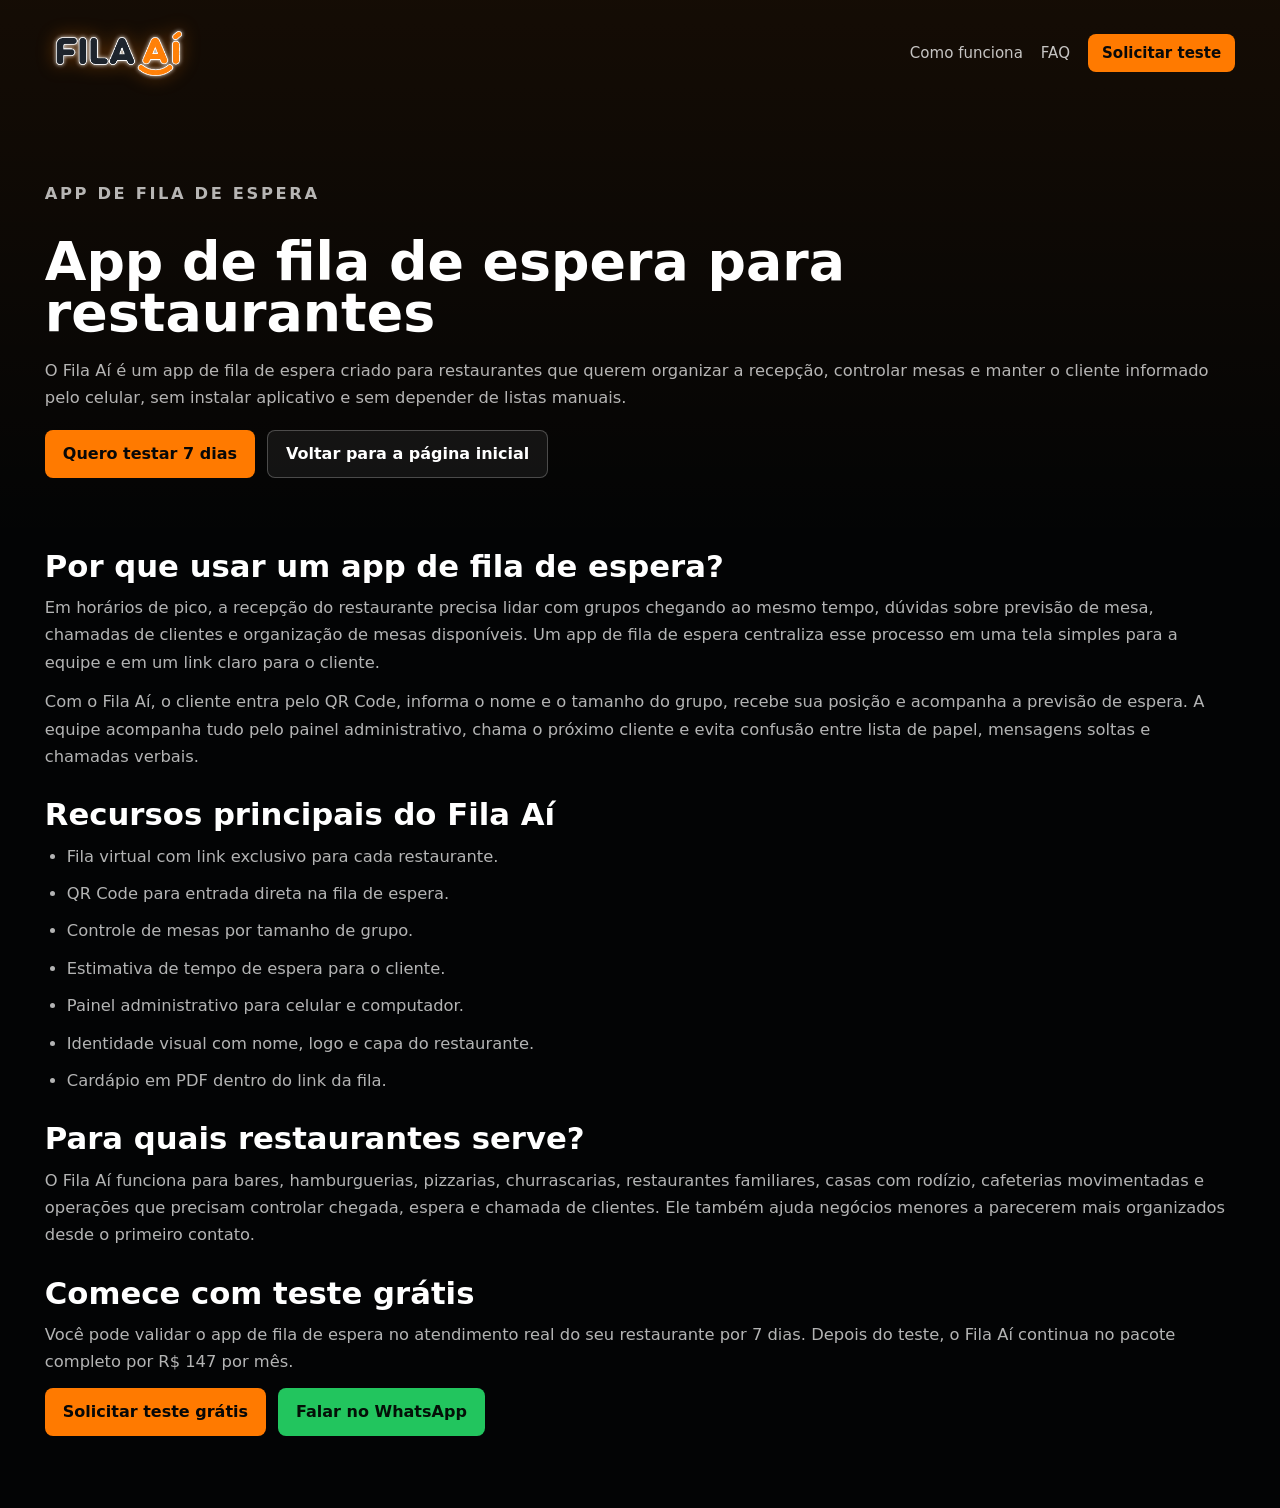
==== app-fila-de-espera/index.html @ 037b68cc "Publish SEO updates to GitHub Pages" ====
<!doctype html>
<html lang="pt-BR">
  <head>
    <meta charset="utf-8" />
    <meta name="viewport" content="width=device-width, initial-scale=1" />
    <title>App de Fila de Espera | Fila Aí para Restaurantes</title>
    <meta name="description" content="Conheça o Fila Aí, app de fila de espera para restaurantes com QR Code, fila virtual, controle de mesas e chamada do cliente pelo painel." />
    <meta name="theme-color" content="#050505" />
    <link rel="shortcut icon" href="/favicon.ico?v=icon-4" />
    <link rel="icon" type="image/png" sizes="32x32" href="/assets/icons/icon-32.png?v=icon-4" />
    <link rel="stylesheet" href="../styles.css?v=seo-1" />
  </head>
  <body>
    <main class="landing-shell">
      <nav class="landing-nav" aria-label="Navegação comercial">
        <a class="nav-brand-mark" href="../" aria-label="Fila Aí">
          <img src="../assets/fila-ai-wordmark-outline.png" alt="Fila Aí" />
        </a>
        <div>
          <a href="../#como-funciona">Como funciona</a>
          <a href="../#faq">FAQ</a>
          <a class="nav-cta" href="../#solicitar-teste">Solicitar teste</a>
        </div>
      </nav>

      <section class="landing-section seo-page-hero">
        <p class="landing-eyebrow">App de fila de espera</p>
        <h1>App de fila de espera para restaurantes</h1>
        <p>O Fila Aí é um app de fila de espera criado para restaurantes que querem organizar a recepção, controlar mesas e manter o cliente informado pelo celular, sem instalar aplicativo e sem depender de listas manuais.</p>
        <div class="hero-actions">
          <a class="landing-button primary" href="../#solicitar-teste">Quero testar 7 dias</a>
          <a class="landing-button secondary" href="../">Voltar para a página inicial</a>
        </div>
      </section>

      <section class="landing-section seo-page-content">
        <article>
          <h2>Por que usar um app de fila de espera?</h2>
          <p>Em horários de pico, a recepção do restaurante precisa lidar com grupos chegando ao mesmo tempo, dúvidas sobre previsão de mesa, chamadas de clientes e organização de mesas disponíveis. Um app de fila de espera centraliza esse processo em uma tela simples para a equipe e em um link claro para o cliente.</p>
          <p>Com o Fila Aí, o cliente entra pelo QR Code, informa o nome e o tamanho do grupo, recebe sua posição e acompanha a previsão de espera. A equipe acompanha tudo pelo painel administrativo, chama o próximo cliente e evita confusão entre lista de papel, mensagens soltas e chamadas verbais.</p>
        </article>
        <article>
          <h2>Recursos principais do Fila Aí</h2>
          <ul>
            <li>Fila virtual com link exclusivo para cada restaurante.</li>
            <li>QR Code para entrada direta na fila de espera.</li>
            <li>Controle de mesas por tamanho de grupo.</li>
            <li>Estimativa de tempo de espera para o cliente.</li>
            <li>Painel administrativo para celular e computador.</li>
            <li>Identidade visual com nome, logo e capa do restaurante.</li>
            <li>Cardápio em PDF dentro do link da fila.</li>
          </ul>
        </article>
        <article>
          <h2>Para quais restaurantes serve?</h2>
          <p>O Fila Aí funciona para bares, hamburguerias, pizzarias, churrascarias, restaurantes familiares, casas com rodízio, cafeterias movimentadas e operações que precisam controlar chegada, espera e chamada de clientes. Ele também ajuda negócios menores a parecerem mais organizados desde o primeiro contato.</p>
        </article>
        <article>
          <h2>Comece com teste grátis</h2>
          <p>Você pode validar o app de fila de espera no atendimento real do seu restaurante por 7 dias. Depois do teste, o Fila Aí continua no pacote completo por R$ 147 por mês.</p>
          <div class="seo-page-links">
            <a class="landing-button primary" href="../#solicitar-teste">Solicitar teste grátis</a>
            <a class="landing-button whatsapp" href="https://api.whatsapp.com/send?phone=5511943678179&text=Quero%20testar%20o%20FILA%20A%C3%8D%20no%20meu%20restaurante" target="_blank" rel="noreferrer">Falar no WhatsApp</a>
          </div>
        </article>
      </section>
    </main>
  </body>
</html>
---- styles.css ----
:root {
  color-scheme: light;
  --bg: #f4f7f6;
  --ink: #17211f;
  --muted: #66736f;
  --line: #dbe4e1;
  --panel: #ffffff;
  --brand: #0d6efd;
  --brand-dark: #084298;
  --brand-soft: #e7f0ff;
  --hero-accent: rgba(13, 110, 253, 0.62);
  --company-cover: url("https://images.unsplash.com/photo-1414235077428-338989a2e8c0?auto=format&fit=crop&w=1800&q=80");
  --success: #14824f;
  --success-soft: #dff8e9;
  --danger: #c73737;
  --danger-soft: #fff1f1;
  --shadow: 0 18px 50px rgba(23, 33, 31, 0.12);
  font-family: Inter, ui-sans-serif, system-ui, -apple-system, BlinkMacSystemFont, "Segoe UI", sans-serif;
}

html[data-theme="dark"] {
  color-scheme: dark;
  --bg: #05070b;
  --ink: #f8fafc;
  --muted: #a9b4c2;
  --line: #263244;
  --panel: #101722;
  --brand-soft: #0b2f6b;
  --success-soft: #082f20;
  --danger-soft: #320f13;
  --shadow: 0 18px 50px rgba(0, 0, 0, 0.42);
}

* {
  box-sizing: border-box;
}

[hidden] {
  display: none !important;
}

body {
  min-height: 100vh;
  margin: 0;
  background: var(--bg);
  color: var(--ink);
}

a {
  color: inherit;
  text-decoration: none;
}

button,
input,
select {
  font: inherit;
}

input[type="file"] {
  min-height: auto;
  border-style: dashed;
  padding: 11px;
  cursor: pointer;
  font-size: 0.88rem;
}

input[type="file"]::file-selector-button {
  min-height: 34px;
  margin-right: 10px;
  border: 0;
  border-radius: 8px;
  padding: 0 12px;
  background: var(--brand);
  color: #fff;
  font: inherit;
  font-weight: 850;
  cursor: pointer;
}

button {
  min-height: 44px;
  border: 0;
  border-radius: 8px;
  padding: 0 16px;
  cursor: pointer;
  color: var(--ink);
  background: var(--brand-soft);
  transition: transform 0.16s ease, box-shadow 0.16s ease, filter 0.16s ease;
}

button:hover {
  filter: brightness(0.97);
  transform: translateY(-1px);
}

button:disabled {
  cursor: not-allowed;
  opacity: 0.55;
}

input,
select {
  width: 100%;
  min-height: 46px;
  border: 1px solid var(--line);
  border-radius: 8px;
  padding: 10px 12px;
  background: var(--panel);
  color: var(--ink);
}

label {
  display: grid;
  gap: 8px;
  color: var(--muted);
  font-size: 0.92rem;
  font-weight: 650;
}

h1,
h2,
p {
  margin: 0;
}

h1 {
  font-size: clamp(2rem, 5vw, 4.8rem);
  line-height: 0.95;
  letter-spacing: 0;
}

h2 {
  font-size: 1.08rem;
}

.landing-shell {
  min-height: 100vh;
  background:
    linear-gradient(180deg, rgba(255, 122, 0, 0.07), transparent 36%),
    #030405;
  color: #fff;
}

.landing-nav,
.landing-section,
.landing-hero {
  width: min(1160px, calc(100% - 32px));
  margin: 0 auto;
}

.landing-nav {
  display: flex;
  align-items: center;
  justify-content: space-between;
  gap: 20px;
  padding: 22px 0;
}

.nav-brand-mark {
  display: inline-flex;
  width: clamp(104px, 12vw, 148px);
  align-items: center;
  flex: 0 0 auto;
}

.nav-brand-mark img {
  display: block;
  width: 100%;
  height: auto;
  filter:
    drop-shadow(0 0 2px rgba(255, 255, 255, 0.82))
    drop-shadow(0 0 9px rgba(255, 122, 0, 0.34));
}

.landing-eyebrow,
.featured-plan h3 {
  color: #ff7a00;
}

.landing-nav div {
  display: flex;
  align-items: center;
  gap: 18px;
  color: rgba(255, 255, 255, 0.76);
  font-size: 0.94rem;
}

.owner-link {
  color: rgba(255, 255, 255, 0.46);
  font-size: 0.82rem;
}

.nav-cta,
.landing-button {
  border-radius: 8px;
  font-weight: 850;
}

.nav-cta {
  padding: 10px 14px;
  background: #ff7a00;
  color: #090909;
}

.landing-hero {
  display: grid;
  grid-template-columns: minmax(0, 0.94fr) minmax(360px, 1.06fr);
  gap: 34px;
  align-items: center;
  min-height: min(760px, calc(100vh - 82px));
  padding: 42px 0 72px;
}

.hero-copy {
  display: grid;
  gap: 22px;
}

.mobile-hero-symbol {
  display: none;
}

.landing-eyebrow {
  text-transform: uppercase;
  letter-spacing: 0.16em;
  font-size: 0.74rem;
  font-weight: 900;
}

.hero-copy h1,
.final-cta h2 {
  max-width: 760px;
  font-size: clamp(2.7rem, 6.8vw, 6rem);
  line-height: 0.92;
  letter-spacing: 0;
}

.hero-copy p,
.split-section p,
.final-cta p {
  max-width: 650px;
  color: rgba(255, 255, 255, 0.72);
  font-size: 1.08rem;
  line-height: 1.65;
}

.hero-actions {
  display: flex;
  flex-wrap: wrap;
  gap: 12px;
}

.landing-button {
  display: inline-flex;
  min-height: 48px;
  align-items: center;
  justify-content: center;
  padding: 0 18px;
}

.landing-button.primary {
  background: #ff7a00;
  color: #070707;
}

.landing-button.secondary {
  border: 1px solid rgba(255, 255, 255, 0.24);
  background: rgba(255, 255, 255, 0.06);
  color: #fff;
}

.landing-button.whatsapp {
  background: #22c55e;
  color: #041007;
}

.hero-proof {
  display: flex;
  flex-wrap: wrap;
  gap: 10px;
}

.hero-proof span {
  border: 1px solid rgba(255, 122, 0, 0.35);
  border-radius: 999px;
  padding: 8px 11px;
  color: rgba(255, 255, 255, 0.8);
  font-size: 0.86rem;
}

.hero-media {
  position: relative;
  display: grid;
  gap: 10px;
  place-items: center;
  border: 0;
  border-radius: 0;
  overflow: visible;
  padding: 0;
  background: transparent;
  box-shadow: none;
}

.hero-media img {
  display: block;
  max-width: 100%;
  height: auto;
}

.brand-showcase::before {
  display: none;
}

.brand-wordmark-stage,
.brand-symbol-stage {
  position: relative;
  width: 100%;
}

.brand-wordmark-stage {
  z-index: 2;
}

.brand-symbol-stage {
  z-index: 1;
  width: min(72%, 390px);
  margin-top: -18px;
}

.brand-wordmark,
.brand-symbol {
  position: relative;
  z-index: 2;
  filter:
    drop-shadow(0 16px 24px rgba(0, 0, 0, 0.42))
    drop-shadow(0 0 2px rgba(255, 255, 255, 0.56));
}

.brand-wordmark {
  filter:
    drop-shadow(0 18px 26px rgba(0, 0, 0, 0.46))
    drop-shadow(0 0 3px rgba(255, 255, 255, 0.72))
    drop-shadow(0 0 12px rgba(255, 122, 0, 0.18));
}

@media (min-width: 761px) {
  .landing-nav,
  .landing-section,
  .landing-hero {
    width: min(1320px, calc(100% - clamp(48px, 7vw, 132px)));
  }

  .landing-nav {
    min-height: 88px;
    padding: clamp(18px, 2.2vh, 28px) 0;
  }

  .landing-hero {
    grid-template-columns: minmax(410px, 0.92fr) minmax(430px, 1.08fr);
    gap: clamp(38px, 5.4vw, 86px);
    min-height: calc(100svh - 88px);
    padding: clamp(18px, 3vh, 46px) 0 clamp(42px, 6vh, 78px);
  }

  .hero-copy {
    align-content: center;
  }

  .hero-copy h1 {
    font-size: clamp(3.45rem, 5.1vw, 6.25rem);
  }

  .hero-copy p {
    max-width: 690px;
  }

  .hero-media {
    width: min(100%, 650px);
    justify-self: center;
  }

  .brand-symbol-stage {
    width: min(70%, 400px);
  }
}

@media (min-width: 1440px) {
  .landing-nav,
  .landing-section,
  .landing-hero {
    width: min(1420px, calc(100% - 144px));
  }

  .landing-hero {
    grid-template-columns: minmax(500px, 0.9fr) minmax(520px, 1.1fr);
  }
}

@media (min-width: 761px) and (max-height: 760px) {
  .landing-nav {
    min-height: 72px;
    padding: 14px 0;
  }

  .landing-hero {
    min-height: calc(100svh - 72px);
    padding: 14px 0 38px;
  }

  .hero-copy {
    gap: 16px;
  }

  .hero-copy h1 {
    font-size: clamp(3rem, 4.6vw, 5.2rem);
  }

  .hero-copy p {
    font-size: 1rem;
    line-height: 1.55;
  }

  .hero-proof span {
    padding: 7px 10px;
  }

  .hero-media {
    width: min(100%, 560px);
  }
}

.landing-section {
  padding: 72px 0;
}

.feature-band,
.pricing-grid,
.dashboard-preview {
  display: grid;
  grid-template-columns: repeat(3, minmax(0, 1fr));
  gap: 16px;
}

.seo-intro {
  display: grid;
  grid-template-columns: 0.72fr 1.28fr;
  gap: 28px;
  align-items: start;
  border-top: 1px solid rgba(255, 255, 255, 0.1);
  border-bottom: 1px solid rgba(255, 255, 255, 0.1);
}

.seo-intro h2,
.seo-content h2,
.faq-section h2,
.seo-page-hero h1 {
  margin-top: 10px;
  font-size: clamp(2rem, 4.2vw, 4.3rem);
  line-height: 0.96;
}

.seo-intro p,
.seo-content .section-heading p,
.faq-section .section-heading p,
.seo-page-hero p,
.seo-page-content p,
.seo-page-content li {
  color: rgba(255, 255, 255, 0.7);
  font-size: 1.02rem;
  line-height: 1.68;
}

.feature-band article,
.pricing-grid article,
.brand-grid article,
.demo-grid article,
.preview-card,
.seo-content-grid article {
  border: 1px solid rgba(255, 255, 255, 0.11);
  border-radius: 8px;
  padding: 24px;
  background: rgba(255, 255, 255, 0.055);
}

.feature-band strong {
  color: #ff7a00;
}

.feature-band h2,
.split-section h2,
.pricing-section h2,
.preview-card strong {
  margin-top: 10px;
  font-size: clamp(1.6rem, 3vw, 2.6rem);
  line-height: 1;
}

.feature-band p,
.pricing-grid p {
  color: rgba(255, 255, 255, 0.66);
  line-height: 1.55;
}

.brand-story {
  display: grid;
  grid-template-columns: 0.8fr 1.2fr;
  gap: 24px;
  align-items: start;
}

.brand-story h2,
.demo-section h2 {
  margin-top: 10px;
  font-size: clamp(2rem, 4vw, 4rem);
  line-height: 0.96;
}

.brand-grid,
.demo-grid {
  display: grid;
  gap: 14px;
}

.brand-grid article,
.demo-grid article {
  display: grid;
  gap: 8px;
}

.brand-grid strong,
.demo-grid strong {
  color: #fff;
  font-size: 1.25rem;
}

.brand-grid p,
.demo-section p,
.demo-grid p {
  color: rgba(255, 255, 255, 0.66);
  line-height: 1.55;
}

.demo-section {
  display: grid;
  gap: 22px;
}

.seo-content {
  display: grid;
  gap: 24px;
}

.seo-content-grid {
  display: grid;
  grid-template-columns: repeat(2, minmax(0, 1fr));
  gap: 16px;
}

.seo-content-grid article {
  display: grid;
  gap: 10px;
}

.seo-content-grid h3,
.seo-page-content h2,
.seo-page-content h3 {
  margin: 0;
  color: #fff;
  font-size: clamp(1.35rem, 2.4vw, 2rem);
  line-height: 1.05;
}

.faq-section {
  display: grid;
  gap: 22px;
}

.faq-list {
  display: grid;
  gap: 12px;
}

.faq-list details {
  border: 1px solid rgba(255, 255, 255, 0.11);
  border-radius: 8px;
  background: rgba(255, 255, 255, 0.055);
}

.faq-list summary {
  cursor: pointer;
  padding: 20px 22px;
  color: #fff;
  font-size: 1.08rem;
  font-weight: 850;
}

.faq-list details p {
  padding: 0 22px 22px;
  color: rgba(255, 255, 255, 0.68);
  line-height: 1.62;
}

.seo-page-hero {
  display: grid;
  gap: 18px;
  padding: 74px 0 48px;
}

.seo-page-content {
  display: grid;
  gap: 28px;
  padding-top: 24px;
}

.seo-page-content article {
  display: grid;
  gap: 12px;
}

.seo-page-content ul {
  display: grid;
  gap: 10px;
  margin: 0;
  padding-left: 22px;
}

.seo-page-links {
  display: flex;
  flex-wrap: wrap;
  gap: 12px;
}

.demo-grid {
  grid-template-columns: repeat(3, minmax(0, 1fr));
}

.demo-grid span {
  display: grid;
  place-items: center;
  width: 36px;
  height: 36px;
  border-radius: 999px;
  background: linear-gradient(135deg, #22c55e, #ff7a00);
  color: #060606;
  font-weight: 950;
}

.demo-grid article {
  background:
    linear-gradient(135deg, rgba(255, 122, 0, 0.08), rgba(34, 197, 94, 0.06)),
    rgba(255, 255, 255, 0.055);
}

.split-section {
  display: grid;
  grid-template-columns: 0.95fr 1.05fr;
  gap: 42px;
  align-items: start;
}

.steps {
  display: grid;
  gap: 12px;
}

.steps span {
  border-left: 3px solid #ff7a00;
  border-radius: 8px;
  padding: 18px 20px;
  background: rgba(255, 255, 255, 0.06);
  color: rgba(255, 255, 255, 0.86);
  font-weight: 750;
}

.dashboard-preview {
  grid-template-columns: 0.85fr 1.15fr;
}

.preview-card {
  display: grid;
  gap: 12px;
}

.preview-card small {
  color: #ff7a00;
  text-transform: uppercase;
  letter-spacing: 0.12em;
  font-weight: 900;
}

.preview-ticket {
  color: #ff7a00;
  font-size: clamp(4rem, 12vw, 9rem);
  line-height: 0.9;
  font-weight: 950;
}

.mini-table-grid {
  display: grid;
  grid-template-columns: repeat(3, minmax(0, 1fr));
  gap: 10px;
}

.mini-table-grid span {
  border-radius: 8px;
  padding: 16px;
  background: rgba(255, 122, 0, 0.12);
  color: rgba(255, 255, 255, 0.72);
}

.mini-table-grid b {
  color: #fff;
}

.section-heading {
  display: grid;
  gap: 10px;
  margin-bottom: 20px;
}

.pricing-grid article strong {
  display: block;
  margin: 10px 0;
  font-size: 1.6rem;
}

.single-offer {
  display: grid;
  justify-items: center;
}

.offer-card {
  display: grid;
  width: min(920px, 100%);
  grid-template-columns: minmax(0, 0.9fr) minmax(280px, 1fr);
  gap: 24px;
  align-items: center;
  border: 1px solid rgba(255, 122, 0, 0.34);
  border-radius: 8px;
  padding: clamp(22px, 4vw, 38px);
  background:
    linear-gradient(135deg, rgba(255, 122, 0, 0.18), rgba(34, 197, 94, 0.08)),
    rgba(255, 255, 255, 0.06);
  box-shadow: 0 28px 80px rgba(0, 0, 0, 0.34);
}

.offer-card h3 {
  margin: 8px 0 12px;
  color: #fff;
  font-size: clamp(2rem, 5vw, 4rem);
  line-height: 0.95;
}

.offer-card strong {
  display: block;
  color: #22c55e;
  font-size: clamp(2.2rem, 6vw, 4.6rem);
  line-height: 1;
}

.offer-card span {
  display: block;
  margin-top: 12px;
  color: rgba(255, 255, 255, 0.76);
  line-height: 1.5;
}

.offer-card ul {
  display: grid;
  gap: 12px;
  margin: 0;
  padding: 0;
  list-style: none;
}

.offer-card li {
  border: 1px solid rgba(255, 255, 255, 0.12);
  border-radius: 8px;
  padding: 12px 14px;
  background: rgba(255, 255, 255, 0.07);
  color: rgba(255, 255, 255, 0.9);
  font-weight: 720;
}

.offer-card .landing-button {
  grid-column: 1 / -1;
  width: fit-content;
}

.featured-plan {
  border-color: rgba(255, 122, 0, 0.58) !important;
  background: rgba(255, 122, 0, 0.1) !important;
}

.final-cta {
  display: grid;
  gap: 18px;
  padding-bottom: 96px;
}

.floating-whatsapp {
  position: fixed;
  right: 18px;
  bottom: 18px;
  z-index: 30;
  display: inline-flex;
  min-height: 52px;
  align-items: center;
  justify-content: center;
  border-radius: 999px;
  padding: 0 18px;
  background: #22c55e;
  color: #041007;
  box-shadow: 0 18px 44px rgba(34, 197, 94, 0.28);
  font-weight: 950;
  animation: whatsappPulse 1.35s ease-in-out infinite;
}

.floating-whatsapp::before {
  content: "";
  width: 9px;
  height: 9px;
  margin-right: 8px;
  border-radius: 999px;
  background: currentColor;
}

.floating-whatsapp:hover {
  transform: translateY(-2px);
}

@keyframes whatsappPulse {
  0%,
  100% {
    box-shadow:
      0 18px 44px rgba(34, 197, 94, 0.28),
      0 0 0 0 rgba(34, 197, 94, 0.42);
    filter: brightness(1);
  }

  50% {
    box-shadow:
      0 20px 52px rgba(34, 197, 94, 0.46),
      0 0 0 9px rgba(34, 197, 94, 0);
    filter: brightness(1.12);
  }
}

.trial-section {
  display: grid;
  grid-template-columns: 0.9fr 1.1fr;
  gap: 28px;
  align-items: start;
}

.trial-section h2 {
  margin-top: 10px;
  font-size: clamp(2rem, 4vw, 4rem);
  line-height: 0.96;
}

.trial-form,
.owner-form {
  display: grid;
  gap: 14px;
}

.trial-form {
  border: 1px solid rgba(255, 255, 255, 0.12);
  border-radius: 8px;
  padding: 24px;
  background: rgba(255, 255, 255, 0.07);
}

.trial-form label {
  color: rgba(255, 255, 255, 0.78);
}

.trial-form input {
  border-color: rgba(255, 255, 255, 0.16);
  background: rgba(0, 0, 0, 0.34);
  color: #fff;
}

.trial-message {
  min-height: 22px;
  color: #ffb25f;
  font-weight: 750;
}

.owner-shell {
  width: min(1180px, calc(100% - 28px));
  margin: 0 auto;
  padding: 26px 0 46px;
  color: #f8fafc;
}

html:has(.owner-shell:not([hidden])) body,
html:has(.access-shell:not([hidden])) body {
  background: #030405;
}

.access-shell {
  width: min(1040px, calc(100% - 28px));
  min-height: 100vh;
  margin: 0 auto;
  padding: 26px 0 46px;
  color: #f8fafc;
}

.access-hero {
  min-height: 260px;
  display: grid;
  align-content: end;
  gap: 14px;
  border-radius: 8px;
  padding: clamp(22px, 5vw, 36px);
  margin-bottom: 18px;
  background:
    linear-gradient(90deg, rgba(3, 4, 5, 0.94), rgba(255, 122, 0, 0.2)),
    url("assets/fila-ai-symbol-outline.png") right center/contain no-repeat;
}

.access-hero .nav-brand-mark {
  width: min(168px, 52vw);
}

.access-hero h1 {
  max-width: 680px;
  font-size: clamp(2.4rem, 7vw, 5.4rem);
  line-height: 0.95;
}

.access-hero p:not(.landing-eyebrow) {
  max-width: 680px;
  color: rgba(255, 255, 255, 0.72);
  line-height: 1.6;
}

.access-grid {
  display: grid;
  grid-template-columns: repeat(2, minmax(0, 1fr));
  gap: 18px;
}

.single-access-grid {
  grid-template-columns: minmax(0, 520px);
  justify-content: center;
}

.single-access-card {
  min-height: 360px;
  align-content: center;
}

.access-card {
  border-color: rgba(255, 255, 255, 0.1);
  background: #0b0f12;
  color: #f8fafc;
  box-shadow: 0 18px 48px rgba(0, 0, 0, 0.28);
}

.access-card h2 {
  color: #fff;
}

.access-card label,
.access-card .muted {
  color: rgba(255, 255, 255, 0.68);
}

.access-card input {
  border-color: rgba(15, 23, 42, 0.16);
  background: #fff;
  color: #050505;
}

.access-card input::placeholder {
  color: rgba(5, 5, 5, 0.58);
}

.password-field {
  display: grid;
  grid-template-columns: minmax(0, 1fr) auto;
  gap: 8px;
}

.password-field input {
  min-width: 0;
}

.password-field button {
  min-height: 50px;
  border: 1px solid rgba(15, 23, 42, 0.16);
  border-radius: 8px;
  padding: 0 14px;
  background: #fff;
  color: #050505;
  font-size: 0.86rem;
  font-weight: 850;
}

.remember-row {
  display: flex;
  min-height: 34px;
  align-items: center;
  gap: 10px;
  color: rgba(255, 255, 255, 0.74);
  font-size: 0.9rem;
  font-weight: 750;
}

.remember-row input {
  width: 18px;
  min-height: 18px;
  accent-color: #22c55e;
}

.access-card .primary {
  background: linear-gradient(135deg, #f59e0b, #22c55e);
  color: #050505;
  box-shadow: 0 14px 32px rgba(245, 158, 11, 0.18);
}

.activation-shell {
  min-height: 100vh;
  display: grid;
  place-items: center;
  padding: 24px;
  background:
    linear-gradient(180deg, rgba(255, 122, 0, 0.07), transparent 40%),
    #030405;
  color: #fff;
}

.activation-card {
  width: min(620px, 100%);
  display: grid;
  gap: 18px;
  border: 1px solid rgba(255, 255, 255, 0.12);
  border-radius: 8px;
  padding: clamp(20px, 4vw, 34px);
  background: rgba(255, 255, 255, 0.065);
  box-shadow: 0 34px 90px rgba(0, 0, 0, 0.42);
}

.activation-card > img {
  width: min(180px, 52vw);
  border-radius: 8px;
  background: #fbf7ef;
}

.activation-card h1 {
  font-size: clamp(2.2rem, 8vw, 4.8rem);
}

.activation-card > p:not(.landing-eyebrow) {
  color: rgba(255, 255, 255, 0.72);
  line-height: 1.55;
}

.activation-result {
  display: grid;
  gap: 10px;
  border-radius: 8px;
  padding: 16px;
  background: rgba(34, 197, 94, 0.12);
}

.activation-result strong {
  font-size: 1.4rem;
}

.activation-result a {
  display: inline-flex;
  min-height: 44px;
  align-items: center;
  justify-content: center;
  border-radius: 8px;
  padding: 0 14px;
  background: linear-gradient(135deg, #22c55e, #84cc16);
  color: #041007;
  font-weight: 900;
}

.owner-hero {
  min-height: 240px;
  display: flex;
  align-items: end;
  border-radius: 8px;
  padding: 28px;
  margin-bottom: 18px;
  background:
    linear-gradient(90deg, rgba(3, 4, 5, 0.92), rgba(255, 122, 0, 0.26)),
    url("assets/fila-ai-logo-white.png") center/cover;
}

.owner-hero h1 {
  font-size: clamp(2.5rem, 7vw, 6rem);
}

.owner-hero p:not(.landing-eyebrow) {
  max-width: 620px;
  color: rgba(255, 255, 255, 0.74);
  line-height: 1.55;
}

.owner-dashboard {
  display: grid;
  gap: 18px;
}

.owner-dashboard > .section-title {
  border: 1px solid rgba(255, 255, 255, 0.1);
  border-radius: 8px;
  padding: 16px;
  background: linear-gradient(135deg, rgba(255, 122, 0, 0.12), rgba(34, 197, 94, 0.08));
}

.owner-dashboard > .section-title h2 {
  color: #fff;
}

.owner-shell .panel {
  border-color: rgba(255, 255, 255, 0.1);
  background: #0b0f12;
  color: #f8fafc;
  box-shadow: 0 18px 48px rgba(0, 0, 0, 0.28);
}

.owner-shell .panel h2 {
  color: #fff;
}

.owner-shell .panel label,
.owner-shell .muted {
  color: rgba(255, 255, 255, 0.68);
}

.owner-shell input,
.owner-shell select {
  border-color: rgba(255, 255, 255, 0.12);
  background: #111827;
  color: #fff;
}

.owner-shell .primary {
  background: linear-gradient(135deg, #f59e0b, #22c55e);
  color: #050505;
  box-shadow: 0 14px 32px rgba(245, 158, 11, 0.18);
}

.owner-grid {
  display: grid;
  grid-template-columns: minmax(280px, 0.72fr) minmax(0, 1.28fr);
  gap: 18px;
}

.owner-list {
  display: grid;
  gap: 10px;
}

.owner-item {
  display: grid;
  grid-template-columns: minmax(0, 1fr) auto;
  gap: 14px;
  align-items: center;
  border: 1px solid rgba(255, 255, 255, 0.1);
  border-radius: 8px;
  padding: 14px;
  background: #070a0d;
}

.owner-item strong,
.owner-item span,
.owner-item small {
  display: block;
}

.owner-item span {
  margin-top: 4px;
  color: rgba(255, 255, 255, 0.68);
}

.owner-item small {
  margin-top: 4px;
  color: rgba(255, 255, 255, 0.52);
  font-size: 0.78rem;
}

.owner-actions,
.link-stack {
  display: flex;
  flex-wrap: wrap;
  gap: 8px;
  justify-content: end;
}

.owner-actions button,
.link-stack button,
.link-stack a {
  display: inline-flex;
  min-height: 36px;
  align-items: center;
  justify-content: center;
  border-radius: 8px;
  padding: 0 11px;
  background: rgba(255, 255, 255, 0.08);
  color: #fff;
  font-size: 0.84rem;
  font-weight: 850;
}

.link-stack a:first-child {
  background: #f59e0b;
  color: #050505;
}

.link-stack a:nth-child(2) {
  background: #22c55e;
  color: #041007;
}

.owner-prospect-panel {
  overflow: hidden;
}

.prospect-title {
  margin-bottom: 14px;
  border: 0;
  padding: 0;
  background: transparent;
}

.prospect-summary {
  display: grid;
  grid-template-columns: repeat(4, minmax(120px, 1fr));
  gap: 10px;
  margin-bottom: 14px;
}

.prospect-summary div {
  border: 1px solid rgba(255, 255, 255, 0.1);
  border-radius: 8px;
  padding: 12px;
  background: #070a0d;
}

.prospect-summary strong,
.prospect-summary span {
  display: block;
}

.prospect-summary strong {
  color: #fff;
  font-size: 1.5rem;
  line-height: 1;
}

.prospect-summary span {
  margin-top: 5px;
  color: rgba(255, 255, 255, 0.58);
  font-size: 0.78rem;
  font-weight: 800;
  text-transform: uppercase;
}

.prospect-toolbar {
  display: grid;
  grid-template-columns: minmax(150px, 0.6fr) minmax(170px, 0.7fr) minmax(220px, 1.4fr);
  gap: 10px;
  margin-bottom: 14px;
}

.prospect-table-wrap {
  overflow-x: auto;
  border: 1px solid rgba(255, 255, 255, 0.1);
  border-radius: 8px;
  background: #070a0d;
}

.prospect-table {
  width: 100%;
  min-width: 1060px;
  border-collapse: collapse;
}

.prospect-table th,
.prospect-table td {
  border-bottom: 1px solid rgba(255, 255, 255, 0.08);
  padding: 12px;
  text-align: left;
  vertical-align: top;
}

.prospect-table th {
  position: sticky;
  top: 0;
  z-index: 1;
  background: #101820;
  color: rgba(255, 255, 255, 0.72);
  font-size: 0.72rem;
  letter-spacing: 0;
  text-transform: uppercase;
}

.prospect-table td {
  color: rgba(255, 255, 255, 0.78);
  font-size: 0.88rem;
}

.prospect-table tr:last-child td {
  border-bottom: 0;
}

.prospect-table strong,
.prospect-table span,
.prospect-table small {
  display: block;
}

.prospect-table td > strong {
  color: #fff;
}

.prospect-table span {
  margin-top: 4px;
  color: rgba(255, 255, 255, 0.56);
}

.priority-chip {
  width: fit-content;
  margin-top: 8px;
  border-radius: 999px;
  padding: 4px 8px;
  background: rgba(255, 255, 255, 0.08);
  color: rgba(255, 255, 255, 0.72);
  font-weight: 900;
}

.priority-chip.is-hot {
  background: rgba(245, 158, 11, 0.16);
  color: #fbbf24;
}

.prospect-table textarea {
  width: 100%;
  min-width: 190px;
  margin-top: 8px;
  resize: vertical;
}

.prospect-actions {
  display: grid;
  gap: 8px;
  min-width: 116px;
}

.prospect-actions a,
.prospect-actions button {
  display: inline-flex;
  min-height: 34px;
  align-items: center;
  justify-content: center;
  border-radius: 8px;
  padding: 0 10px;
  background: rgba(255, 255, 255, 0.08);
  color: #fff;
  font-size: 0.78rem;
  font-weight: 900;
}

.prospect-actions a:first-child {
  background: #22c55e;
  color: #041007;
}

.prospect-actions a:nth-child(2) {
  background: #f59e0b;
  color: #050505;
}

.prospect-empty {
  padding: 18px;
  color: rgba(255, 255, 255, 0.6);
  text-align: center;
}

.app-shell {
  width: min(1120px, calc(100% - 28px));
  margin: 0 auto;
  padding: 24px 0 40px;
}

html[data-access-mode="admin"] .app-shell {
  width: min(1040px, calc(100% - 28px));
}

.topbar {
  display: flex;
  min-height: 190px;
  align-items: end;
  justify-content: space-between;
  gap: 20px;
  padding: 32px;
  border-radius: 8px;
  color: #fff;
  background:
    linear-gradient(90deg, rgba(3, 7, 18, 0.92), rgba(3, 7, 18, 0.42), var(--hero-accent)),
    var(--company-cover) center/cover;
  box-shadow: var(--shadow);
}

html[data-access-mode="fila"] .app-shell {
  width: min(760px, calc(100% - 24px));
  padding-top: 14px;
}

html[data-access-mode="fila"] .topbar {
  min-height: 310px;
  display: flex;
  flex-direction: column;
  justify-content: flex-end;
  align-items: center;
  gap: 18px;
  padding: 34px 18px 22px;
  text-align: center;
  background:
    linear-gradient(180deg, rgba(3, 7, 18, 0.38), rgba(3, 7, 18, 0.92)),
    var(--company-cover) center/cover;
}

html[data-access-mode="fila"] .brand-heading {
  width: 100%;
  flex-direction: column;
  justify-content: center;
  align-items: center;
  gap: 14px;
}

html[data-access-mode="fila"] .brand-heading > div {
  width: 100%;
  display: grid;
  justify-items: center;
}

html[data-access-mode="fila"] .company-logo {
  width: 112px;
  height: 112px;
  border: 4px solid rgba(255, 255, 255, 0.94);
  border-radius: 999px;
  background: #fff;
  box-shadow:
    0 18px 46px rgba(0, 0, 0, 0.34),
    0 0 0 8px rgba(34, 197, 94, 0.18);
}

html[data-access-mode="fila"] .topbar h1 {
  max-width: 680px;
  font-size: clamp(2rem, 8vw, 4rem);
  line-height: 0.95;
  text-align: center;
}

html[data-access-mode="fila"] .topbar .eyebrow {
  margin-bottom: 8px;
  color: #86efac;
}

html[data-access-mode="fila"] .stats {
  width: min(100%, 430px);
  margin-inline: auto;
  justify-content: center;
  gap: 0;
  overflow: hidden;
  border: 1px solid rgba(255, 255, 255, 0.2);
  border-radius: 8px;
  background: rgba(255, 255, 255, 0.12);
  backdrop-filter: blur(14px);
}

html[data-access-mode="fila"] .stats div {
  min-width: 0;
  flex: 1;
  border: 0;
  border-radius: 0;
  background: transparent;
}

html[data-access-mode="fila"] .stats div + div {
  border-left: 1px solid rgba(255, 255, 255, 0.18);
}

html[data-access-mode="fila"] .layout {
  grid-template-columns: 1fr;
}

html[data-access-mode="fila"] .primary,
html[data-access-mode="fila"] .tab.is-active {
  background: linear-gradient(135deg, #22c55e, #84cc16);
  color: #041007;
  box-shadow:
    0 12px 28px rgba(34, 197, 94, 0.28),
    inset 0 1px 0 rgba(255, 255, 255, 0.35);
}

html[data-access-mode="fila"] .panel {
  border-color: rgba(34, 197, 94, 0.18);
  box-shadow: 0 18px 48px rgba(0, 0, 0, 0.18);
}

html[data-access-mode="fila"] .ticket-panel.is-waiting {
  background:
    linear-gradient(135deg, rgba(34, 197, 94, 0.16), rgba(132, 204, 22, 0.08)),
    var(--panel);
}

html[data-access-mode="admin"] .topbar {
  position: sticky;
  top: 0;
  z-index: 20;
  min-height: 92px;
  align-items: center;
  margin-bottom: 16px;
  padding: 16px 18px;
  border-radius: 0 0 8px 8px;
  color: #111827;
  background:
    linear-gradient(90deg, rgba(255, 255, 255, 0.94), rgba(255, 255, 255, 0.88)),
    var(--company-cover) center/cover;
  box-shadow: 0 14px 38px rgba(17, 24, 39, 0.12);
}

html[data-access-mode="admin"] .topbar .stats {
  display: none;
}

html[data-access-mode="admin"] .topbar .eyebrow {
  color: #ff7a00;
}

html[data-access-mode="admin"] .topbar h1 {
  font-size: clamp(1.4rem, 3vw, 2.2rem);
  line-height: 1;
}

html[data-access-mode="admin"] .company-logo {
  width: 58px;
  height: 58px;
  border-color: rgba(17, 24, 39, 0.12);
}

.brand-heading {
  display: flex;
  min-width: 0;
  align-items: center;
  gap: 16px;
}

.company-logo {
  width: 78px;
  height: 78px;
  flex: 0 0 auto;
  border: 2px solid rgba(255, 255, 255, 0.8);
  border-radius: 8px;
  object-fit: cover;
  background: rgba(255, 255, 255, 0.12);
  box-shadow: 0 16px 36px rgba(0, 0, 0, 0.3);
}

.brand-heading h1 {
  overflow-wrap: anywhere;
}

.eyebrow {
  margin-bottom: 10px;
  text-transform: uppercase;
  font-size: 0.75rem;
  letter-spacing: 0.12em;
  font-weight: 800;
}

.stats {
  display: flex;
  gap: 12px;
}

.stats div {
  min-width: 104px;
  border: 1px solid rgba(255, 255, 255, 0.35);
  border-radius: 8px;
  padding: 12px;
  background: rgba(255, 255, 255, 0.15);
  backdrop-filter: blur(8px);
}

.stats span {
  display: block;
  font-size: 1.45rem;
  font-weight: 850;
}

.stats small {
  color: rgba(255, 255, 255, 0.82);
}

.tabs {
  display: flex;
  gap: 8px;
  margin: 18px 0;
}

.tab {
  flex: 0 0 auto;
}

.tab.is-active {
  background: var(--brand);
  color: #fff;
}

.view {
  display: none;
}

.view.is-active {
  display: block;
}

.layout {
  display: grid;
  grid-template-columns: minmax(280px, 0.85fr) minmax(0, 1.15fr);
  gap: 18px;
  align-items: start;
}

.panel {
  display: grid;
  gap: 16px;
  border: 1px solid var(--line);
  border-radius: 8px;
  padding: 20px;
  background: var(--panel);
  box-shadow: 0 10px 28px rgba(23, 33, 31, 0.08);
}

.compact {
  width: min(420px, 100%);
}

.primary {
  background: var(--brand);
  color: #fff;
  font-weight: 800;
}

.success {
  background: var(--success);
  color: #fff;
  font-weight: 800;
}

.success.is-ready {
  animation: readyPulse 1s ease-in-out infinite;
}

.danger {
  background: var(--danger);
  color: #fff;
  font-weight: 800;
}

.ghost {
  border: 1px solid var(--line);
  background: var(--panel);
}

.muted {
  color: var(--muted);
}

.ticket-panel.is-called {
  border-color: #5fd28b;
  background: var(--success-soft);
}

.ticket-panel.is-waiting {
  border-color: var(--brand);
  background: var(--brand-soft);
}

.panel.is-closed {
  opacity: 0.68;
}

.ticket-number {
  font-size: 3rem;
  line-height: 1;
  font-weight: 900;
}

.called-note {
  border-radius: 8px;
  padding: 12px;
  background: rgba(34, 197, 94, 0.16);
  color: var(--success);
  font-weight: 850;
}

.ticket-panel.is-waiting .ticket-number,
.ticket-panel.is-waiting .wait-metric strong {
  color: var(--brand);
}

.ticket-grid {
  display: grid;
  grid-template-columns: repeat(3, minmax(0, 1fr));
  gap: 10px;
}

.metric {
  border: 1px solid var(--line);
  border-radius: 8px;
  padding: 12px;
  background: var(--brand-soft);
}

.metric strong {
  display: block;
  font-size: 1.35rem;
}

.metric span {
  color: var(--muted);
  font-size: 0.78rem;
}

.called-banner {
  display: flex;
  position: sticky;
  top: 12px;
  z-index: 10;
  align-items: center;
  justify-content: space-between;
  gap: 18px;
  margin-bottom: 18px;
  border: 2px solid rgba(255, 255, 255, 0.9);
  border-radius: 8px;
  padding: 18px 20px;
  background: var(--success);
  color: #fff;
  box-shadow: var(--shadow);
}

.called-banner:not([hidden]) {
  animation: calledShake 0.8s ease-in-out infinite;
}

.called-banner strong {
  display: block;
  margin-top: 3px;
  font-size: 1.8rem;
}

@keyframes calledShake {
  0%,
  100% {
    transform: translateX(0) scale(1);
  }

  25% {
    transform: translateX(-4px) scale(1.01);
  }

  50% {
    transform: translateX(4px) scale(1.01);
  }

  75% {
    transform: translateX(-2px) scale(1.01);
  }
}

@keyframes readyPulse {
  0%,
  100% {
    transform: scale(1);
    box-shadow: none;
  }

  50% {
    transform: scale(1.02);
    box-shadow: 0 0 0 4px var(--success-soft);
  }
}

.queue-section {
  margin-top: 18px;
}

.section-title {
  display: flex;
  align-items: center;
  justify-content: space-between;
  gap: 12px;
  margin-bottom: 12px;
}

.queue-list,
.admin-list {
  display: grid;
  gap: 10px;
  margin: 0;
  padding: 0;
  list-style: none;
}

.queue-item,
.admin-item {
  display: grid;
  grid-template-columns: auto 1fr auto;
  gap: 12px;
  align-items: center;
  border: 1px solid var(--line);
  border-radius: 8px;
  padding: 14px;
  background: var(--panel);
}

.queue-item.is-called,
.admin-item.is-called {
  border-color: #5fd28b;
  background: var(--success-soft);
}

.place {
  display: grid;
  place-items: center;
  width: 38px;
  height: 38px;
  border-radius: 999px;
  background: var(--brand-soft);
  color: var(--brand);
  font-weight: 900;
}

.person strong {
  display: block;
}

.person span,
.time-chip {
  color: var(--muted);
  font-size: 0.86rem;
}

.admin-actions {
  display: grid;
  grid-template-columns: repeat(3, minmax(0, 1fr));
  gap: 10px;
}

.admin-shell {
  display: grid;
  gap: 16px;
}

.admin-tabs {
  display: inline-flex;
  width: fit-content;
  max-width: 100%;
  gap: 6px;
  border: 1px solid var(--line);
  border-radius: 8px;
  padding: 6px;
  background: var(--panel);
  overflow-x: auto;
}

html[data-access-mode="admin"] .admin-tabs {
  position: sticky;
  top: 106px;
  z-index: 18;
  width: 100%;
  justify-content: center;
  box-shadow: 0 12px 26px rgba(17, 24, 39, 0.08);
}

html[data-access-mode="admin"] .admin-workspace {
  justify-items: center;
}

html[data-access-mode="admin"] .admin-tab-panel,
html[data-access-mode="admin"] #adminQueuePanel.is-active {
  width: min(100%, 980px);
}

.admin-tab {
  min-width: 124px;
  background: transparent;
  font-weight: 800;
}

.admin-tab.is-active {
  background: var(--brand);
  color: #fff;
}

.admin-workspace {
  display: grid;
}

.admin-tab-panel {
  display: none;
}

.admin-tab-panel.is-active {
  display: grid;
}

.config-panel {
  max-width: 760px;
}

#adminQueuePanel.is-active {
  grid-template-columns: minmax(280px, 360px) minmax(0, 1fr);
  gap: 18px;
}

.admin-queue-controls,
.admin-queue-list {
  display: grid;
  gap: 16px;
  align-content: start;
}

.admin-queue-list {
  min-width: 0;
}

.config-grid {
  display: grid;
  grid-template-columns: repeat(2, minmax(0, 1fr));
  gap: 12px;
}

.brand-config {
  grid-template-columns: repeat(2, minmax(0, 1fr));
}

.table-status {
  display: grid;
  grid-template-columns: repeat(3, minmax(0, 1fr));
  gap: 12px;
}

.table-card {
  display: grid;
  gap: 10px;
  border: 1px solid var(--line);
  border-radius: 8px;
  padding: 16px;
  background: var(--brand-soft);
}

.table-card.is-ready {
  border-color: var(--success);
  background: var(--success-soft);
}

.table-card strong {
  font-size: 1.05rem;
}

.availability {
  font-size: 1.8rem;
  font-weight: 800;
}

.table-card small {
  color: var(--muted);
}

.table-card em {
  color: var(--success);
  font-style: normal;
  font-weight: 850;
}

.table-people {
  display: flex;
  min-height: 28px;
  align-items: center;
  gap: 5px;
}

.table-people span {
  width: 18px;
  height: 18px;
  border-radius: 999px;
  background: var(--brand);
  box-shadow: 0 10px 18px rgba(13, 110, 253, 0.18);
}

.table-people b {
  color: var(--brand);
  font-size: 1.1rem;
}

.table-stepper {
  display: grid;
  grid-template-columns: 44px 1fr 44px;
  gap: 8px;
  align-items: center;
}

.table-stepper span {
  color: var(--muted);
  text-align: center;
  font-size: 0.86rem;
  font-weight: 750;
}

.table-stepper button {
  min-height: 40px;
  padding: 0;
  font-size: 1.4rem;
  font-weight: 900;
}

.ready-chip {
  border-radius: 999px;
  padding: 7px 10px;
  background: var(--success-soft);
  color: var(--success);
  font-size: 0.8rem;
  font-weight: 850;
}

.manual-add {
  display: grid;
  gap: 12px;
  border: 1px solid var(--line);
  border-radius: 8px;
  padding: 16px;
  background: var(--brand-soft);
}

.manual-add h3 {
  margin: 0;
  font-size: 1rem;
}

.pin-box,
.qr-panel,
.menu-admin-panel {
  border: 1px solid var(--line);
  border-radius: 8px;
}

.pin-box {
  display: grid;
  gap: 12px;
  padding: 16px;
  background: var(--brand-soft);
}

.pin-box h3,
.qr-panel h3 {
  margin: 0;
}

.switch-row {
  display: inline-flex;
  width: fit-content;
  min-height: 42px;
  align-items: center;
  gap: 10px;
  border: 1px solid var(--line);
  border-radius: 8px;
  padding: 0 12px;
  background: var(--panel);
  color: var(--ink);
  font-weight: 850;
}

.switch-row input {
  width: 20px;
  min-height: 20px;
  accent-color: var(--brand);
}

.client-menu-panel {
  margin-top: 16px;
}

.client-menu-button {
  display: grid;
  gap: 3px;
  border: 1px solid rgba(34, 197, 94, 0.44);
  border-radius: 8px;
  padding: 16px 18px;
  background: linear-gradient(135deg, #22c55e, #84cc16);
  color: #041007;
  text-align: center;
  box-shadow: 0 18px 42px rgba(34, 197, 94, 0.26);
}

.client-menu-button span {
  font-size: 1.1rem;
  font-weight: 950;
}

.client-menu-button small {
  color: rgba(4, 16, 7, 0.76);
  font-weight: 780;
}

.qr-panel {
  display: grid;
  grid-template-columns: minmax(0, 1fr) 168px;
  gap: 18px;
  align-items: center;
  padding: 16px;
  background: var(--brand-soft);
}

.qr-panel img {
  width: 168px;
  height: 168px;
  border: 8px solid #fff;
  border-radius: 8px;
  background: #fff;
}

.qr-actions {
  display: flex;
  flex-wrap: wrap;
  gap: 10px;
  margin-top: 12px;
}

.ghost-link,
.support-button {
  display: inline-flex;
  min-height: 44px;
  align-items: center;
  justify-content: center;
  border-radius: 8px;
  padding: 0 14px;
  font-weight: 850;
}

.ghost-link {
  border: 1px solid var(--line);
  background: var(--panel);
}

.support-button {
  background: linear-gradient(135deg, #22c55e, #16a34a);
  color: #041007;
  box-shadow: 0 16px 34px rgba(34, 197, 94, 0.24);
}

.billing-panel {
  width: min(100%, 980px);
  grid-template-columns: minmax(0, 1fr) minmax(220px, 320px);
  align-items: end;
  background:
    linear-gradient(135deg, rgba(13, 110, 253, 0.08), transparent),
    var(--panel);
}

.billing-form {
  display: grid;
  gap: 10px;
}

.mini-actions {
  display: flex;
  gap: 8px;
  flex-wrap: wrap;
  justify-content: end;
}

.mini-actions button {
  min-height: 36px;
  padding: 0 10px;
  font-size: 0.85rem;
}

@media (max-width: 760px) {
  .landing-shell {
    padding-top: 86px;
  }

  .landing-nav {
    position: fixed;
    top: 0;
    left: 0;
    z-index: 50;
    width: 100%;
    align-items: flex-start;
    flex-direction: column;
    gap: 10px;
    padding: 12px 16px;
    border-bottom: 1px solid rgba(255, 255, 255, 0.1);
    background: rgba(3, 4, 5, 0.9);
    backdrop-filter: blur(16px);
  }

  .nav-brand-mark {
    width: 116px;
  }

  .landing-nav div {
    width: 100%;
    justify-content: space-between;
    overflow-x: auto;
  }

  .landing-hero,
  .seo-intro,
  .feature-band,
  .split-section,
  .dashboard-preview,
  .pricing-grid,
  .offer-card,
  .brand-story,
  .trial-section,
  .access-grid,
  .owner-grid,
  .prospect-summary,
  .prospect-toolbar,
  .seo-content-grid,
  .demo-grid,
  .mini-table-grid {
    grid-template-columns: 1fr;
  }

  .access-hero {
    min-height: 220px;
    background:
      linear-gradient(180deg, rgba(3, 4, 5, 0.84), rgba(3, 4, 5, 0.96)),
      url("assets/fila-ai-symbol-outline.png") center 24px/168px auto no-repeat;
    padding-top: 180px;
    text-align: center;
  }

  .access-hero .nav-brand-mark {
    justify-self: center;
  }

  .landing-hero {
    min-height: auto;
    padding-top: 18px;
  }

  .hero-copy {
    justify-items: center;
    gap: 16px;
    text-align: center;
  }

  .mobile-hero-symbol {
    display: block;
    width: min(48vw, 190px);
    height: auto;
    margin-bottom: 2px;
    filter:
      drop-shadow(0 18px 28px rgba(0, 0, 0, 0.5))
      drop-shadow(0 0 2px rgba(255, 255, 255, 0.72))
      drop-shadow(0 0 16px rgba(255, 122, 0, 0.28));
  }

  .landing-hero .hero-media {
    display: none;
  }

  .hero-copy h1,
  .final-cta h2 {
    font-size: 2.7rem;
  }

  .topbar,
  .called-banner,
  .section-title {
    align-items: stretch;
    flex-direction: column;
  }

  .brand-heading {
    align-items: flex-start;
    flex-direction: column;
  }

  html[data-access-mode="admin"] .brand-heading {
    align-items: center;
    flex-direction: row;
  }

  .company-logo {
    width: 68px;
    height: 68px;
  }

  html[data-access-mode="fila"] .topbar {
    min-height: 280px;
    padding: 28px 14px 18px;
  }

  html[data-access-mode="fila"] .company-logo {
    width: 96px;
    height: 96px;
  }

  html[data-access-mode="fila"] .brand-heading {
    align-items: center;
  }

  html[data-access-mode="fila"] .stats {
    display: flex;
  }

  html[data-access-mode="admin"] .company-logo {
    width: 48px;
    height: 48px;
  }

  html[data-access-mode="admin"] .topbar {
    min-height: 78px;
    padding: 12px;
  }

  html[data-access-mode="admin"] .admin-tabs {
    top: 84px;
    justify-content: flex-start;
  }

  .floating-whatsapp {
    right: 12px;
    bottom: 12px;
    min-height: 48px;
    padding: 0 14px;
    font-size: 0.9rem;
  }

  .stats,
  .layout,
  .billing-panel,
  .qr-panel,
  #adminQueuePanel.is-active,
  .ticket-grid,
  .admin-actions,
  .config-grid,
  .brand-config,
  .table-status {
    grid-template-columns: 1fr;
  }

  .offer-card .landing-button {
    width: 100%;
  }

  .qr-panel img {
    justify-self: center;
  }

  .admin-tabs {
    width: 100%;
  }

  .admin-tab {
    flex: 1 0 auto;
  }

  .stats {
    display: grid;
  }

  .queue-item,
  .admin-item {
    grid-template-columns: auto 1fr;
  }

  .time-chip,
  .mini-actions,
  .owner-actions,
  .link-stack {
    grid-column: 1 / -1;
  }

  .owner-item {
    grid-template-columns: 1fr;
  }

  html[data-access-mode="fila"] .topbar {
    align-items: center;
    justify-items: center;
    text-align: center;
  }

  html[data-access-mode="fila"] .brand-heading {
    width: 100%;
    align-items: center;
    text-align: center;
  }

  html[data-access-mode="fila"] .brand-heading > div {
    width: 100%;
  }

  html[data-access-mode="fila"] .stats {
    display: flex;
    width: min(100%, 360px);
    grid-template-columns: none;
  }
}
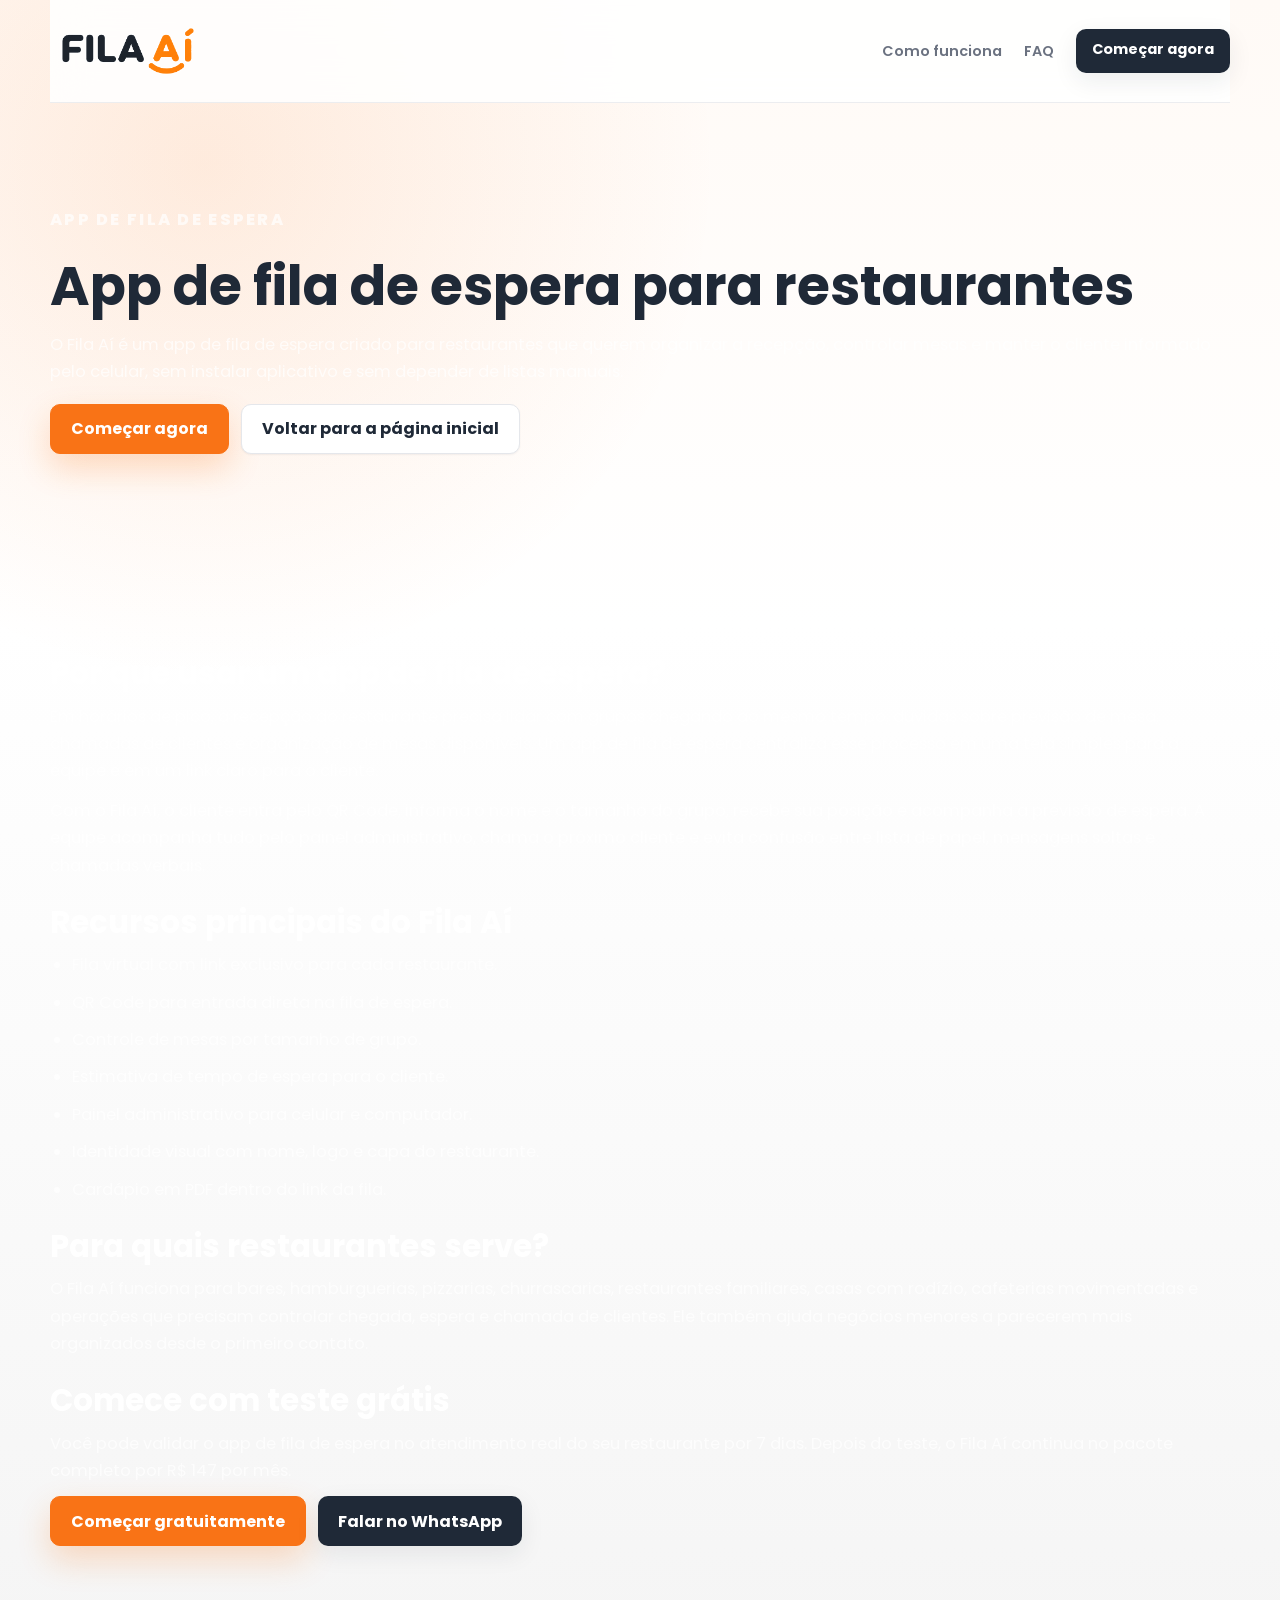
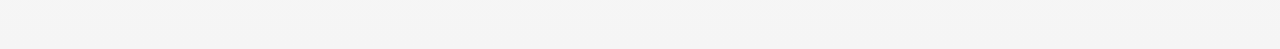
==== commit 614b64e0: "Redesign premium SaaS do Fila Ai" ====
--- a/app-fila-de-espera/index.html
+++ b/app-fila-de-espera/index.html
@@ -5,10 +5,13 @@
     <meta name="viewport" content="width=device-width, initial-scale=1" />
     <title>App de Fila de Espera | Fila Aí para Restaurantes</title>
     <meta name="description" content="Conheça o Fila Aí, app de fila de espera para restaurantes com QR Code, fila virtual, controle de mesas e chamada do cliente pelo painel." />
-    <meta name="theme-color" content="#050505" />
+    <meta name="theme-color" content="#F97316" />
     <link rel="shortcut icon" href="/favicon.ico?v=icon-4" />
     <link rel="icon" type="image/png" sizes="32x32" href="/assets/icons/icon-32.png?v=icon-4" />
-    <link rel="stylesheet" href="../styles.css?v=seo-1" />
+    <link rel="preconnect" href="https://fonts.googleapis.com" />
+    <link rel="preconnect" href="https://fonts.gstatic.com" crossorigin />
+    <link href="https://fonts.googleapis.com/css2?family=Poppins:wght@400;500;600;700;800;900&display=swap" rel="stylesheet" />
+    <link rel="stylesheet" href="../styles.css?v=premium-redesign-1" />
   </head>
   <body>
     <main class="landing-shell">
@@ -19,7 +22,7 @@
         <div>
           <a href="../#como-funciona">Como funciona</a>
           <a href="../#faq">FAQ</a>
-          <a class="nav-cta" href="../#solicitar-teste">Solicitar teste</a>
+          <a class="nav-cta" href="../#solicitar-teste">Começar agora</a>
         </div>
       </nav>
 
@@ -28,7 +31,7 @@
         <h1>App de fila de espera para restaurantes</h1>
         <p>O Fila Aí é um app de fila de espera criado para restaurantes que querem organizar a recepção, controlar mesas e manter o cliente informado pelo celular, sem instalar aplicativo e sem depender de listas manuais.</p>
         <div class="hero-actions">
-          <a class="landing-button primary" href="../#solicitar-teste">Quero testar 7 dias</a>
+          <a class="landing-button primary" href="../#solicitar-teste">Começar agora</a>
           <a class="landing-button secondary" href="../">Voltar para a página inicial</a>
         </div>
       </section>
@@ -59,7 +62,7 @@
           <h2>Comece com teste grátis</h2>
           <p>Você pode validar o app de fila de espera no atendimento real do seu restaurante por 7 dias. Depois do teste, o Fila Aí continua no pacote completo por R$ 147 por mês.</p>
           <div class="seo-page-links">
-            <a class="landing-button primary" href="../#solicitar-teste">Solicitar teste grátis</a>
+            <a class="landing-button primary" href="../#solicitar-teste">Começar gratuitamente</a>
             <a class="landing-button whatsapp" href="https://api.whatsapp.com/send?phone=5511943678179&text=Quero%20testar%20o%20FILA%20A%C3%8D%20no%20meu%20restaurante" target="_blank" rel="noreferrer">Falar no WhatsApp</a>
           </div>
         </article>
--- a/styles.css
+++ b/styles.css
@@ -1,21 +1,23 @@
-:root {
+﻿:root {
   color-scheme: light;
-  --bg: #f4f7f6;
-  --ink: #17211f;
-  --muted: #66736f;
-  --line: #dbe4e1;
+  --bg: #f5f5f5;
+  --ink: #1f2937;
+  --muted: #667085;
+  --line: #e5e7eb;
   --panel: #ffffff;
-  --brand: #0d6efd;
-  --brand-dark: #084298;
-  --brand-soft: #e7f0ff;
-  --hero-accent: rgba(13, 110, 253, 0.62);
+  --brand: #f97316;
+  --brand-dark: #c2410c;
+  --brand-soft: #fff7ed;
+  --hero-accent: rgba(249, 115, 22, 0.62);
   --company-cover: url("https://images.unsplash.com/photo-1414235077428-338989a2e8c0?auto=format&fit=crop&w=1800&q=80");
   --success: #14824f;
   --success-soft: #dff8e9;
   --danger: #c73737;
   --danger-soft: #fff1f1;
   --shadow: 0 18px 50px rgba(23, 33, 31, 0.12);
-  font-family: Inter, ui-sans-serif, system-ui, -apple-system, BlinkMacSystemFont, "Segoe UI", sans-serif;
+  --white: #ffffff;
+  --graphite: #1f2937;
+  font-family: Poppins, ui-sans-serif, system-ui, -apple-system, BlinkMacSystemFont, "Segoe UI", sans-serif;
 }
 
 html[data-theme="dark"] {
@@ -289,6 +291,93 @@
   font-size: 0.86rem;
 }
 
+.hero-benefits {
+  display: grid;
+  grid-template-columns: repeat(2, minmax(0, 1fr));
+  gap: 10px;
+  max-width: 680px;
+}
+
+.hero-benefits span {
+  position: relative;
+  min-height: 48px;
+  border: 1px solid rgba(255, 255, 255, 0.11);
+  border-radius: 8px;
+  padding: 13px 14px 13px 38px;
+  background: rgba(255, 255, 255, 0.055);
+  color: rgba(255, 255, 255, 0.86);
+  font-size: 0.95rem;
+  font-weight: 750;
+  line-height: 1.25;
+}
+
+.hero-benefits span::before {
+  content: "";
+  position: absolute;
+  top: 17px;
+  left: 15px;
+  width: 9px;
+  height: 9px;
+  border-radius: 999px;
+  background: #22c55e;
+  box-shadow: 0 0 0 5px rgba(34, 197, 94, 0.13);
+}
+
+.hero-lead-card {
+  display: grid;
+  gap: 20px;
+  border: 1px solid rgba(255, 122, 0, 0.32);
+  border-radius: 8px;
+  padding: clamp(18px, 2.4vw, 30px);
+  background:
+    linear-gradient(145deg, rgba(255, 122, 0, 0.16), rgba(34, 197, 94, 0.08)),
+    rgba(12, 14, 16, 0.92);
+  box-shadow: 0 28px 90px rgba(0, 0, 0, 0.46);
+}
+
+.lead-card-logo {
+  display: block;
+  width: min(250px, 70%);
+  height: auto;
+  filter:
+    drop-shadow(0 14px 24px rgba(0, 0, 0, 0.38))
+    drop-shadow(0 0 2px rgba(255, 255, 255, 0.72));
+}
+
+.lead-card-heading {
+  display: grid;
+  grid-template-columns: 72px minmax(0, 1fr);
+  gap: 16px;
+  align-items: center;
+}
+
+.lead-card-heading img {
+  width: 72px;
+  height: auto;
+  filter:
+    drop-shadow(0 10px 20px rgba(0, 0, 0, 0.42))
+    drop-shadow(0 0 2px rgba(255, 255, 255, 0.74));
+}
+
+.lead-card-heading h2 {
+  margin: 8px 0 6px;
+  color: #fff;
+  font-size: clamp(1.5rem, 2.4vw, 2.35rem);
+  line-height: 1;
+}
+
+.lead-card-heading span {
+  display: block;
+  color: rgba(255, 255, 255, 0.68);
+  line-height: 1.48;
+}
+
+.compact-trial-form {
+  border: 0;
+  padding: 0;
+  background: transparent;
+}
+
 .hero-media {
   position: relative;
   display: grid;
@@ -432,6 +521,38 @@
 
 .landing-section {
   padding: 72px 0;
+}
+
+.trust-strip {
+  display: grid;
+  grid-template-columns: repeat(4, minmax(0, 1fr));
+  gap: 0;
+  border-top: 1px solid rgba(255, 255, 255, 0.1);
+  border-bottom: 1px solid rgba(255, 255, 255, 0.1);
+  padding: 22px 0;
+}
+
+.trust-strip article {
+  display: grid;
+  gap: 6px;
+  min-height: 86px;
+  padding: 6px 18px;
+  border-right: 1px solid rgba(255, 255, 255, 0.1);
+}
+
+.trust-strip article:last-child {
+  border-right: 0;
+}
+
+.trust-strip strong {
+  color: #ff7a00;
+  font-size: clamp(1.35rem, 2.4vw, 2.15rem);
+  line-height: 1;
+}
+
+.trust-strip span {
+  color: rgba(255, 255, 255, 0.68);
+  line-height: 1.45;
 }
 
 .feature-band,
@@ -498,6 +619,50 @@
 
 .feature-band p,
 .pricing-grid p {
+  color: rgba(255, 255, 255, 0.66);
+  line-height: 1.55;
+}
+
+.problem-section {
+  display: grid;
+  gap: 22px;
+}
+
+.problem-section h2 {
+  margin-top: 10px;
+  font-size: clamp(2rem, 4.2vw, 4.1rem);
+  line-height: 0.96;
+}
+
+.problem-section .section-heading p {
+  max-width: 780px;
+  color: rgba(255, 255, 255, 0.68);
+  font-size: 1.02rem;
+  line-height: 1.68;
+}
+
+.problem-grid {
+  display: grid;
+  grid-template-columns: repeat(4, minmax(0, 1fr));
+  gap: 14px;
+}
+
+.problem-grid article {
+  display: grid;
+  gap: 10px;
+  border: 1px solid rgba(255, 255, 255, 0.11);
+  border-radius: 8px;
+  padding: 22px;
+  background: rgba(255, 255, 255, 0.055);
+}
+
+.problem-grid strong {
+  color: #fff;
+  font-size: 1.16rem;
+  line-height: 1.1;
+}
+
+.problem-grid p {
   color: rgba(255, 255, 255, 0.66);
   line-height: 1.55;
 }
@@ -889,6 +1054,35 @@
   font-weight: 750;
 }
 
+.conversion-cta {
+  align-items: center;
+  border-top: 1px solid rgba(255, 255, 255, 0.1);
+  border-bottom: 1px solid rgba(255, 255, 255, 0.1);
+}
+
+.cta-panel {
+  display: grid;
+  grid-template-columns: 1fr auto auto;
+  gap: 12px;
+  align-items: center;
+  border: 1px solid rgba(255, 122, 0, 0.26);
+  border-radius: 8px;
+  padding: 22px;
+  background: rgba(255, 255, 255, 0.06);
+}
+
+.cta-panel strong {
+  color: #22c55e;
+  font-size: clamp(1.4rem, 2.6vw, 2.25rem);
+  line-height: 1;
+}
+
+.cta-panel p {
+  grid-column: 1 / 2;
+  color: rgba(255, 255, 255, 0.68);
+  line-height: 1.5;
+}
+
 .owner-shell {
   width: min(1180px, calc(100% - 28px));
   margin: 0 auto;
@@ -2224,6 +2418,8 @@
   .landing-hero,
   .seo-intro,
   .feature-band,
+  .trust-strip,
+  .problem-grid,
   .split-section,
   .dashboard-preview,
   .pricing-grid,
@@ -2264,6 +2460,47 @@
     text-align: center;
   }
 
+  .hero-benefits {
+    grid-template-columns: 1fr;
+    width: 100%;
+    text-align: left;
+  }
+
+  .hero-lead-card {
+    width: 100%;
+  }
+
+  .lead-card-heading {
+    grid-template-columns: 58px minmax(0, 1fr);
+    text-align: left;
+  }
+
+  .lead-card-heading img {
+    width: 58px;
+  }
+
+  .trust-strip {
+    gap: 10px;
+    border: 0;
+    padding-top: 32px;
+  }
+
+  .trust-strip article {
+    min-height: auto;
+    border: 1px solid rgba(255, 255, 255, 0.1);
+    border-radius: 8px;
+    padding: 18px;
+    background: rgba(255, 255, 255, 0.045);
+  }
+
+  .cta-panel {
+    grid-template-columns: 1fr;
+  }
+
+  .cta-panel p {
+    grid-column: auto;
+  }
+
   .mobile-hero-symbol {
     display: block;
     width: min(48vw, 190px);
@@ -2418,3 +2655,1135 @@
     grid-template-columns: none;
   }
 }
+
+/* Last-mile premium overrides */
+:root {
+  --fa-orange: #f97316;
+  --fa-orange-dark: #c2410c;
+  --fa-orange-soft: #fff7ed;
+  --fa-graphite: #1f2937;
+  --fa-graphite-2: #374151;
+  --fa-gray: #f5f5f5;
+  --fa-white: #ffffff;
+  --fa-border: #e5e7eb;
+  --fa-muted: #6b7280;
+  --fa-success: #16a34a;
+  --fa-success-soft: #ecfdf3;
+  --fa-danger: #dc2626;
+  --fa-danger-soft: #fef2f2;
+  --fa-shadow-xs: 0 1px 2px rgba(31, 41, 55, 0.06);
+  --fa-shadow-sm: 0 8px 24px rgba(31, 41, 55, 0.08);
+  --fa-shadow-md: 0 18px 48px rgba(31, 41, 55, 0.12);
+  --fa-shadow-lg: 0 32px 90px rgba(31, 41, 55, 0.16);
+  --fa-radius: 8px;
+  --fa-container: min(1180px, calc(100% - 40px));
+  --bg: var(--fa-gray);
+  --ink: var(--fa-graphite);
+  --muted: var(--fa-muted);
+  --line: var(--fa-border);
+  --panel: var(--fa-white);
+  --brand: var(--fa-orange);
+  --brand-dark: var(--fa-orange-dark);
+  --brand-soft: var(--fa-orange-soft);
+  --success: var(--fa-success);
+  --success-soft: var(--fa-success-soft);
+  --danger: var(--fa-danger);
+  --danger-soft: var(--fa-danger-soft);
+  --shadow: var(--fa-shadow-md);
+}
+
+body {
+  background: var(--fa-gray);
+  color: var(--fa-graphite);
+  font-family: Poppins, ui-sans-serif, system-ui, -apple-system, BlinkMacSystemFont, "Segoe UI", sans-serif;
+}
+
+:focus-visible {
+  outline: 3px solid rgba(249, 115, 22, 0.34);
+  outline-offset: 3px;
+}
+
+button,
+.landing-button,
+.ghost-link,
+.support-button,
+.nav-cta {
+  min-height: 44px;
+  border-radius: 10px;
+  font-weight: 700;
+  letter-spacing: 0;
+  transition: transform 0.18s ease, box-shadow 0.18s ease, background 0.18s ease, border-color 0.18s ease;
+}
+
+button:hover,
+.landing-button:hover,
+.ghost-link:hover,
+.support-button:hover,
+.nav-cta:hover {
+  transform: translateY(-1px);
+}
+
+input,
+select,
+textarea {
+  min-height: 48px;
+  border: 1px solid var(--fa-border);
+  border-radius: 10px;
+  background: var(--fa-white);
+  color: var(--fa-graphite);
+  box-shadow: var(--fa-shadow-xs);
+}
+
+.landing-shell {
+  padding-top: 0;
+  overflow: hidden;
+  background:
+    radial-gradient(circle at 16% 10%, rgba(249, 115, 22, 0.12), transparent 28%),
+    linear-gradient(180deg, #fffaf6 0%, var(--fa-white) 38%, var(--fa-gray) 100%);
+  color: var(--fa-graphite);
+}
+
+.landing-nav,
+.landing-section,
+.landing-hero,
+.landing-footer {
+  width: var(--fa-container);
+  margin: 0 auto;
+}
+
+.landing-nav {
+  position: sticky;
+  top: 0;
+  z-index: 40;
+  min-height: 76px;
+  padding: 16px 0;
+  border-bottom: 1px solid rgba(229, 231, 235, 0.72);
+  background: rgba(255, 255, 255, 0.88);
+  backdrop-filter: blur(18px);
+}
+
+.nav-brand-mark {
+  width: clamp(118px, 13vw, 156px);
+}
+
+.nav-brand-mark img {
+  filter: none;
+}
+
+.landing-nav div {
+  gap: 22px;
+  color: var(--fa-muted);
+  font-size: 0.9rem;
+  font-weight: 600;
+}
+
+.nav-cta {
+  padding: 10px 16px;
+  background: var(--fa-graphite);
+  color: var(--fa-white) !important;
+  box-shadow: var(--fa-shadow-sm);
+}
+
+.landing-hero {
+  grid-template-columns: minmax(0, 0.92fr) minmax(430px, 1.08fr);
+  gap: clamp(34px, 5vw, 80px);
+  min-height: min(820px, calc(100svh - 76px));
+  padding: clamp(44px, 7vw, 96px) 0 72px;
+}
+
+.hero-copy {
+  gap: 24px;
+}
+
+.landing-eyebrow {
+  color: var(--fa-orange);
+  font-size: 0.75rem;
+  font-weight: 800;
+  letter-spacing: 0.14em;
+}
+
+.hero-copy h1,
+.final-cta h2 {
+  max-width: 720px;
+  color: var(--fa-graphite);
+  font-size: clamp(2.75rem, 6vw, 5.85rem);
+  font-weight: 800;
+  line-height: 1.02;
+}
+
+.hero-copy p,
+.split-section p,
+.final-cta p,
+.section-heading p {
+  max-width: 680px;
+  color: var(--fa-muted);
+  font-size: 1.05rem;
+  line-height: 1.75;
+}
+
+.landing-button {
+  min-height: 50px;
+  padding: 0 20px;
+}
+
+.landing-button.primary,
+.primary {
+  border: 1px solid var(--fa-orange);
+  background: var(--fa-orange);
+  color: var(--fa-white);
+  box-shadow: 0 14px 32px rgba(249, 115, 22, 0.24);
+}
+
+.landing-button.secondary,
+.ghost,
+.ghost-link {
+  border: 1px solid var(--fa-border);
+  background: var(--fa-white);
+  color: var(--fa-graphite);
+  box-shadow: var(--fa-shadow-xs);
+}
+
+.landing-button.whatsapp,
+.support-button {
+  background: var(--fa-graphite);
+  color: var(--fa-white);
+  box-shadow: var(--fa-shadow-sm);
+}
+
+.hero-proof span,
+.priority-chip,
+.ready-chip,
+.time-chip {
+  border: 1px solid var(--fa-border);
+  border-radius: 999px;
+  background: var(--fa-white);
+  color: var(--fa-muted);
+  box-shadow: var(--fa-shadow-xs);
+}
+
+.hero-product-mockup {
+  position: relative;
+  min-height: 520px;
+}
+
+.mockup-window {
+  overflow: hidden;
+  border: 1px solid rgba(31, 41, 55, 0.1);
+  border-radius: var(--fa-radius);
+  background: var(--fa-white);
+  box-shadow: var(--fa-shadow-lg);
+}
+
+.mockup-topbar {
+  display: flex;
+  gap: 7px;
+  padding: 14px 16px;
+  border-bottom: 1px solid var(--fa-border);
+  background: #fbfbfb;
+}
+
+.mockup-topbar span {
+  width: 10px;
+  height: 10px;
+  border-radius: 999px;
+  background: #d1d5db;
+}
+
+.mockup-dashboard {
+  display: grid;
+  grid-template-columns: 82px 1fr;
+  min-height: 430px;
+}
+
+.mockup-sidebar {
+  display: grid;
+  align-content: start;
+  justify-items: center;
+  gap: 18px;
+  padding: 24px 16px;
+  background: var(--fa-graphite);
+}
+
+.mockup-sidebar img {
+  width: 42px;
+  height: 42px;
+  object-fit: contain;
+}
+
+.mockup-sidebar span {
+  width: 34px;
+  height: 34px;
+  border-radius: 10px;
+  background: rgba(255, 255, 255, 0.11);
+}
+
+.mockup-sidebar .is-active {
+  background: var(--fa-orange);
+}
+
+.mockup-content {
+  display: grid;
+  gap: 18px;
+  align-content: start;
+  padding: clamp(20px, 3vw, 30px);
+  background: linear-gradient(180deg, #ffffff, #fafafa);
+}
+
+.mockup-header {
+  display: grid;
+  grid-template-columns: 1fr auto;
+  gap: 16px;
+  align-items: center;
+}
+
+.mockup-header small,
+.mockup-list small {
+  color: var(--fa-muted);
+  font-weight: 600;
+}
+
+.mockup-header strong {
+  display: block;
+  margin-top: 4px;
+  color: var(--fa-graphite);
+  font-size: clamp(1.35rem, 2.4vw, 2rem);
+}
+
+.mockup-header b {
+  border-radius: 999px;
+  padding: 8px 11px;
+  background: var(--fa-orange-soft);
+  color: var(--fa-orange-dark);
+  font-size: 0.78rem;
+}
+
+.mockup-metrics {
+  display: grid;
+  grid-template-columns: repeat(3, minmax(0, 1fr));
+  gap: 12px;
+}
+
+.mockup-metrics article,
+.preview-card,
+.benefit-grid article,
+.offer-card,
+.faq-list details,
+.trial-form,
+.panel,
+.owner-item,
+.prospect-summary div,
+.table-card,
+.manual-add,
+.pin-box,
+.qr-panel {
+  border: 1px solid var(--fa-border);
+  border-radius: var(--fa-radius);
+  background: var(--fa-white);
+  box-shadow: var(--fa-shadow-sm);
+}
+
+.mockup-metrics article {
+  padding: 16px;
+}
+
+.mockup-metrics strong {
+  color: var(--fa-graphite);
+  font-size: 1.65rem;
+  line-height: 1;
+}
+
+.mockup-metrics span {
+  display: block;
+  margin-top: 6px;
+  color: var(--fa-muted);
+  font-size: 0.78rem;
+  font-weight: 600;
+}
+
+.mockup-list {
+  display: grid;
+  gap: 10px;
+}
+
+.mockup-list div {
+  display: grid;
+  grid-template-columns: 58px 1fr auto;
+  gap: 12px;
+  align-items: center;
+  border: 1px solid var(--fa-border);
+  border-radius: var(--fa-radius);
+  padding: 14px;
+  background: var(--fa-white);
+}
+
+.mockup-list .is-called {
+  border-color: rgba(249, 115, 22, 0.34);
+  background: var(--fa-orange-soft);
+}
+
+.mockup-list span {
+  display: grid;
+  place-items: center;
+  width: 42px;
+  height: 42px;
+  border-radius: 999px;
+  background: var(--fa-graphite);
+  color: var(--fa-white);
+  font-weight: 800;
+}
+
+.phone-mockup {
+  position: absolute;
+  right: -12px;
+  bottom: -28px;
+  display: grid;
+  justify-items: center;
+  width: min(220px, 38vw);
+  gap: 8px;
+  border: 10px solid var(--fa-graphite);
+  border-radius: 30px;
+  padding: 34px 18px 22px;
+  background: var(--fa-white);
+  box-shadow: var(--fa-shadow-lg);
+}
+
+.phone-mockup small,
+.phone-mockup span {
+  color: var(--fa-muted);
+  text-align: center;
+  font-weight: 600;
+}
+
+.phone-mockup strong {
+  color: var(--fa-orange);
+  font-size: 4.5rem;
+  line-height: 0.95;
+  font-weight: 700;
+}
+
+.phone-mockup button {
+  width: 100%;
+  margin-top: 8px;
+  background: var(--fa-graphite);
+  color: var(--fa-white);
+}
+
+.landing-section {
+  padding: clamp(64px, 8vw, 104px) 0;
+}
+
+.trust-strip {
+  grid-template-columns: repeat(4, minmax(0, 1fr));
+  gap: 14px;
+  border: 0;
+  padding-top: 12px;
+}
+
+.trust-strip article {
+  min-height: 116px;
+  border: 1px solid var(--fa-border);
+  border-radius: var(--fa-radius);
+  padding: 20px;
+  background: var(--fa-white);
+  box-shadow: var(--fa-shadow-sm);
+}
+
+.trust-strip strong,
+.preview-ticket,
+.preview-card small,
+.feature-band strong,
+.ticket-panel.is-waiting .ticket-number,
+.ticket-panel.is-waiting .wait-metric strong,
+.place,
+.table-people b {
+  color: var(--fa-orange);
+}
+
+.trust-strip span,
+.benefit-grid p,
+.brand-grid p,
+.demo-grid p,
+.problem-grid p,
+.feature-band p,
+.pricing-grid p,
+.faq-list details p,
+.offer-card span,
+.offer-card li,
+.metric span,
+.table-card small,
+.person span,
+.muted {
+  color: var(--fa-muted);
+}
+
+.section-heading {
+  gap: 12px;
+  margin-bottom: 26px;
+}
+
+.section-heading h2,
+.split-section h2,
+.pricing-section h2,
+.faq-section h2,
+.trial-section h2,
+.brand-story h2,
+.demo-section h2,
+.problem-section h2,
+.seo-intro h2,
+.seo-content h2,
+.preview-card strong,
+.feature-band h2 {
+  color: var(--fa-graphite);
+  font-weight: 800;
+  line-height: 1.05;
+}
+
+.section-heading h2,
+.split-section h2,
+.pricing-section h2,
+.faq-section h2,
+.trial-section h2 {
+  font-size: clamp(2rem, 4.2vw, 4.2rem);
+}
+
+.benefit-grid {
+  display: grid;
+  grid-template-columns: repeat(3, minmax(0, 1fr));
+  gap: 14px;
+}
+
+.benefit-grid article {
+  display: grid;
+  gap: 10px;
+  padding: 22px;
+}
+
+.benefit-grid strong,
+.brand-grid strong,
+.demo-grid strong,
+.problem-grid strong {
+  color: var(--fa-graphite);
+}
+
+.icon-dot {
+  display: grid;
+  place-items: center;
+  width: 38px;
+  height: 38px;
+  border-radius: 12px;
+  background: var(--fa-orange-soft);
+}
+
+.icon-dot::before {
+  content: "";
+  width: 15px;
+  height: 15px;
+  border: 3px solid var(--fa-orange);
+  border-radius: 999px;
+  box-shadow: 9px 9px 0 -3px var(--fa-orange);
+}
+
+.split-section,
+.trial-section,
+.brand-story,
+.seo-intro {
+  grid-template-columns: minmax(0, 0.85fr) minmax(0, 1.15fr);
+  gap: clamp(28px, 5vw, 64px);
+}
+
+.steps span {
+  display: grid;
+  grid-template-columns: 54px 1fr;
+  gap: 14px;
+  align-items: center;
+  border: 1px solid var(--fa-border);
+  border-left: 0;
+  border-radius: var(--fa-radius);
+  padding: 16px;
+  background: var(--fa-white);
+  color: var(--fa-graphite);
+  box-shadow: var(--fa-shadow-sm);
+}
+
+.steps b {
+  display: grid;
+  place-items: center;
+  width: 42px;
+  height: 42px;
+  border-radius: 999px;
+  background: var(--fa-orange);
+  color: var(--fa-white);
+}
+
+.dashboard-preview {
+  grid-template-columns: 0.84fr 1.16fr;
+  gap: 16px;
+}
+
+.preview-card {
+  padding: clamp(22px, 4vw, 34px);
+}
+
+.mini-table-grid span,
+.offer-card li,
+.place,
+.metric,
+.manual-add,
+.pin-box,
+.qr-panel,
+.table-card {
+  border-color: var(--fa-border);
+  background: var(--fa-gray);
+}
+
+.mini-table-grid b,
+.offer-card h3,
+.offer-card li,
+.faq-list summary {
+  color: var(--fa-graphite);
+}
+
+.offer-card {
+  width: min(940px, 100%);
+  border-color: rgba(249, 115, 22, 0.28);
+  background:
+    linear-gradient(135deg, rgba(249, 115, 22, 0.08), rgba(255, 255, 255, 0)),
+    var(--fa-white);
+}
+
+.offer-card strong {
+  color: var(--fa-orange);
+}
+
+.trial-section {
+  align-items: center;
+  border-top: 1px solid var(--fa-border);
+  border-bottom: 1px solid var(--fa-border);
+}
+
+.trial-form {
+  padding: clamp(20px, 3vw, 30px);
+}
+
+.trial-form label,
+.trial-form input {
+  color: var(--fa-graphite);
+}
+
+.trial-message {
+  color: var(--fa-orange-dark);
+}
+
+.final-cta {
+  display: grid;
+  gap: 18px;
+  margin-bottom: 34px;
+  border-radius: var(--fa-radius);
+  padding: clamp(34px, 6vw, 64px);
+  background: var(--fa-graphite);
+  color: var(--fa-white);
+  box-shadow: var(--fa-shadow-lg);
+}
+
+.final-cta h2,
+.final-cta p {
+  color: var(--fa-white);
+}
+
+.final-cta p {
+  opacity: 0.76;
+}
+
+.final-cta .landing-button.secondary {
+  border-color: rgba(255, 255, 255, 0.18);
+  background: rgba(255, 255, 255, 0.08);
+  color: var(--fa-white);
+}
+
+.landing-footer {
+  display: flex;
+  align-items: center;
+  justify-content: space-between;
+  gap: 18px;
+  border-top: 1px solid var(--fa-border);
+  padding: 28px 0 42px;
+  color: var(--fa-muted);
+  font-size: 0.9rem;
+}
+
+.landing-footer .nav-brand-mark {
+  width: 132px;
+}
+
+.floating-whatsapp {
+  right: 18px;
+  bottom: 18px;
+  min-height: 48px;
+  border-radius: 999px;
+  background: var(--fa-graphite);
+  color: var(--fa-white);
+  box-shadow: var(--fa-shadow-md);
+  animation: none;
+}
+
+html:has(.owner-shell:not([hidden])) body,
+html:has(.access-shell:not([hidden])) body {
+  background: var(--fa-gray);
+}
+
+.access-shell,
+.owner-shell,
+.activation-shell {
+  color: var(--fa-graphite);
+}
+
+.access-hero,
+.owner-hero {
+  min-height: 230px;
+  border: 1px solid var(--fa-border);
+  border-radius: var(--fa-radius);
+  background:
+    linear-gradient(90deg, rgba(255, 255, 255, 0.96), rgba(255, 247, 237, 0.88)),
+    url("assets/fila-ai-symbol-orange-mask.png") right center/contain no-repeat;
+  color: var(--fa-graphite);
+  box-shadow: var(--fa-shadow-sm);
+}
+
+.access-hero h1,
+.owner-hero h1,
+.activation-card h1 {
+  color: var(--fa-graphite);
+}
+
+.access-card,
+.owner-shell .panel,
+.activation-card,
+.owner-dashboard > .section-title,
+.prospect-summary div,
+.owner-item {
+  border-color: var(--fa-border);
+  background: var(--fa-white);
+  color: var(--fa-graphite);
+  box-shadow: var(--fa-shadow-sm);
+}
+
+.access-card h2,
+.owner-shell .panel h2,
+.owner-dashboard > .section-title h2,
+.owner-item strong,
+.prospect-summary strong,
+.prospect-table td > strong {
+  color: var(--fa-graphite);
+}
+
+.access-card label,
+.owner-shell .panel label,
+.remember-row {
+  color: var(--fa-graphite-2);
+}
+
+.access-card input,
+.owner-shell input,
+.owner-shell select {
+  border-color: var(--fa-border);
+  background: var(--fa-white);
+  color: var(--fa-graphite);
+}
+
+.access-card .primary,
+.owner-shell .primary {
+  background: var(--fa-orange);
+  color: var(--fa-white);
+  box-shadow: 0 14px 32px rgba(249, 115, 22, 0.22);
+}
+
+.remember-row input,
+.switch-row input {
+  accent-color: var(--fa-orange);
+}
+
+.activation-shell {
+  background:
+    radial-gradient(circle at 50% 0%, rgba(249, 115, 22, 0.14), transparent 34%),
+    var(--fa-gray);
+}
+
+.activation-result {
+  border: 1px solid rgba(249, 115, 22, 0.24);
+  background: var(--fa-orange-soft);
+}
+
+.activation-result a,
+.link-stack a:first-child,
+.link-stack a:nth-child(2),
+.prospect-actions a:first-child,
+.prospect-actions a:nth-child(2) {
+  background: var(--fa-orange);
+  color: var(--fa-white);
+}
+
+.owner-actions button,
+.link-stack button,
+.link-stack a,
+.prospect-actions a,
+.prospect-actions button {
+  border: 1px solid var(--fa-border);
+  background: var(--fa-white);
+  color: var(--fa-graphite);
+}
+
+.prospect-table-wrap {
+  border-color: var(--fa-border);
+  background: var(--fa-white);
+}
+
+.prospect-table th {
+  background: var(--fa-gray);
+  color: var(--fa-muted);
+}
+
+.prospect-table td {
+  border-bottom-color: var(--fa-border);
+  color: var(--fa-graphite-2);
+}
+
+.priority-chip.is-hot {
+  background: var(--fa-orange-soft);
+  color: var(--fa-orange-dark);
+}
+
+.topbar {
+  overflow: hidden;
+  min-height: 176px;
+  border: 1px solid rgba(255, 255, 255, 0.38);
+  border-radius: var(--fa-radius);
+  background:
+    linear-gradient(90deg, rgba(31, 41, 55, 0.9), rgba(31, 41, 55, 0.58), rgba(249, 115, 22, 0.54)),
+    var(--company-cover) center/cover;
+  box-shadow: var(--fa-shadow-md);
+}
+
+html[data-access-mode="admin"] .topbar {
+  top: 0;
+  min-height: 86px;
+  border: 1px solid var(--fa-border);
+  border-top: 0;
+  background:
+    linear-gradient(90deg, rgba(255, 255, 255, 0.97), rgba(255, 247, 237, 0.9)),
+    var(--company-cover) center/cover;
+  color: var(--fa-graphite);
+}
+
+html[data-access-mode="fila"] .topbar {
+  background:
+    linear-gradient(180deg, rgba(31, 41, 55, 0.32), rgba(31, 41, 55, 0.92)),
+    var(--company-cover) center/cover;
+}
+
+html[data-access-mode="admin"] .topbar .eyebrow,
+html[data-access-mode="fila"] .topbar .eyebrow,
+.eyebrow {
+  color: var(--fa-orange);
+}
+
+html[data-access-mode="fila"] .company-logo {
+  box-shadow:
+    0 18px 46px rgba(31, 41, 55, 0.28),
+    0 0 0 8px rgba(249, 115, 22, 0.14);
+}
+
+html[data-access-mode="fila"] .primary,
+html[data-access-mode="fila"] .tab.is-active {
+  background: var(--fa-orange);
+  color: var(--fa-white);
+  box-shadow: 0 12px 28px rgba(249, 115, 22, 0.24);
+}
+
+.company-logo,
+.stats div,
+.tabs,
+.admin-tabs,
+.tab,
+.admin-tab,
+.ticket-panel,
+.queue-item,
+.admin-item,
+.client-menu-button,
+.qr-panel img {
+  border-radius: var(--fa-radius);
+}
+
+.tabs,
+.admin-tabs {
+  border: 1px solid var(--fa-border);
+  padding: 6px;
+  background: var(--fa-white);
+  box-shadow: var(--fa-shadow-xs);
+}
+
+.tab,
+.admin-tab {
+  background: transparent;
+  color: var(--fa-muted);
+  font-weight: 700;
+}
+
+.tab.is-active,
+.admin-tab.is-active {
+  background: var(--fa-graphite);
+  color: var(--fa-white);
+}
+
+.ticket-panel.is-called,
+.queue-item.is-called,
+.admin-item.is-called,
+.table-card.is-ready {
+  border-color: rgba(22, 163, 74, 0.34);
+  background: var(--fa-success-soft);
+}
+
+.ticket-panel.is-waiting {
+  border-color: rgba(249, 115, 22, 0.34);
+  background: var(--fa-orange-soft);
+}
+
+.table-people span {
+  background: var(--fa-orange);
+  box-shadow: 0 10px 18px rgba(249, 115, 22, 0.18);
+}
+
+.called-banner {
+  border: 0;
+  background: var(--fa-graphite);
+  box-shadow: var(--fa-shadow-md);
+}
+
+.called-banner:not([hidden]) {
+  animation: premiumFade 0.34s ease-out;
+}
+
+.success {
+  background: var(--fa-success);
+  color: var(--fa-white);
+}
+
+.danger {
+  background: var(--fa-danger);
+  color: var(--fa-white);
+}
+
+.client-menu-button {
+  border-color: rgba(249, 115, 22, 0.34);
+  background: var(--fa-orange);
+  color: var(--fa-white);
+  box-shadow: 0 18px 42px rgba(249, 115, 22, 0.2);
+}
+
+.client-menu-button small {
+  color: rgba(255, 255, 255, 0.78);
+}
+
+.billing-panel {
+  background:
+    linear-gradient(135deg, rgba(249, 115, 22, 0.08), transparent),
+    var(--fa-white);
+}
+
+.badge,
+.design-badge {
+  display: inline-flex;
+  min-height: 28px;
+  align-items: center;
+  width: fit-content;
+  border: 1px solid rgba(249, 115, 22, 0.22);
+  border-radius: 999px;
+  padding: 0 10px;
+  background: var(--fa-orange-soft);
+  color: var(--fa-orange-dark);
+  font-size: 0.78rem;
+  font-weight: 700;
+}
+
+.alert,
+.toast,
+.modal,
+.dropdown {
+  border: 1px solid var(--fa-border);
+  border-radius: var(--fa-radius);
+  background: var(--fa-white);
+  color: var(--fa-graphite);
+  box-shadow: var(--fa-shadow-md);
+}
+
+.alert,
+.toast {
+  padding: 14px 16px;
+}
+
+.pagination {
+  display: inline-flex;
+  gap: 6px;
+  border: 1px solid var(--fa-border);
+  border-radius: var(--fa-radius);
+  padding: 6px;
+  background: var(--fa-white);
+}
+
+.skeleton {
+  min-height: 18px;
+  border-radius: var(--fa-radius);
+  background: linear-gradient(90deg, #eeeeee, #fafafa, #eeeeee);
+  background-size: 220% 100%;
+  animation: skeletonShimmer 1.4s ease-in-out infinite;
+}
+
+.loading {
+  position: relative;
+  min-height: 44px;
+}
+
+.loading::after {
+  content: "";
+  position: absolute;
+  inset: calc(50% - 10px) auto auto calc(50% - 10px);
+  width: 20px;
+  height: 20px;
+  border: 3px solid rgba(249, 115, 22, 0.18);
+  border-top-color: var(--fa-orange);
+  border-radius: 999px;
+  animation: loadingSpin 0.8s linear infinite;
+}
+
+@keyframes premiumFade {
+  from {
+    opacity: 0;
+    transform: translateY(-6px);
+  }
+  to {
+    opacity: 1;
+    transform: translateY(0);
+  }
+}
+
+@keyframes skeletonShimmer {
+  to {
+    background-position: -220% 0;
+  }
+}
+
+@keyframes loadingSpin {
+  to {
+    transform: rotate(360deg);
+  }
+}
+
+@media (prefers-reduced-motion: reduce) {
+  *,
+  *::before,
+  *::after {
+    scroll-behavior: auto !important;
+    animation-duration: 0.001ms !important;
+    animation-iteration-count: 1 !important;
+    transition-duration: 0.001ms !important;
+  }
+}
+
+@media (max-width: 980px) {
+  :root {
+    --fa-container: min(100% - 28px, 760px);
+  }
+
+  .landing-hero,
+  .benefit-grid,
+  .split-section,
+  .dashboard-preview,
+  .trial-section,
+  .offer-card {
+    grid-template-columns: 1fr;
+  }
+
+  .hero-product-mockup {
+    min-height: auto;
+  }
+
+  .phone-mockup {
+    right: 18px;
+    bottom: -18px;
+  }
+
+  .trust-strip {
+    grid-template-columns: repeat(2, minmax(0, 1fr));
+  }
+}
+
+@media (max-width: 760px) {
+  :root {
+    --fa-container: calc(100% - 28px);
+  }
+
+  .landing-nav {
+    position: sticky;
+    align-items: center;
+    flex-direction: column;
+    gap: 12px;
+    padding: 12px 14px;
+  }
+
+  .landing-nav div {
+    width: 100%;
+    justify-content: flex-start;
+    gap: 14px;
+    overflow-x: auto;
+    white-space: nowrap;
+  }
+
+  .landing-hero {
+    padding-top: 40px;
+  }
+
+  .hero-copy {
+    justify-items: start;
+    text-align: left;
+  }
+
+  .hero-copy h1,
+  .final-cta h2 {
+    font-size: clamp(2.25rem, 12vw, 3.2rem);
+  }
+
+  .mockup-dashboard {
+    grid-template-columns: 58px 1fr;
+  }
+
+  .mockup-sidebar {
+    padding: 18px 10px;
+  }
+
+  .mockup-metrics,
+  .benefit-grid,
+  .trust-strip,
+  .mini-table-grid {
+    grid-template-columns: 1fr;
+  }
+
+  .mockup-list div {
+    grid-template-columns: 48px 1fr;
+  }
+
+  .mockup-list small {
+    grid-column: 2;
+  }
+
+  .phone-mockup {
+    position: relative;
+    right: auto;
+    bottom: auto;
+    width: min(260px, 100%);
+    margin: 16px auto 0;
+  }
+
+  .landing-footer {
+    align-items: flex-start;
+    flex-direction: column;
+  }
+}
